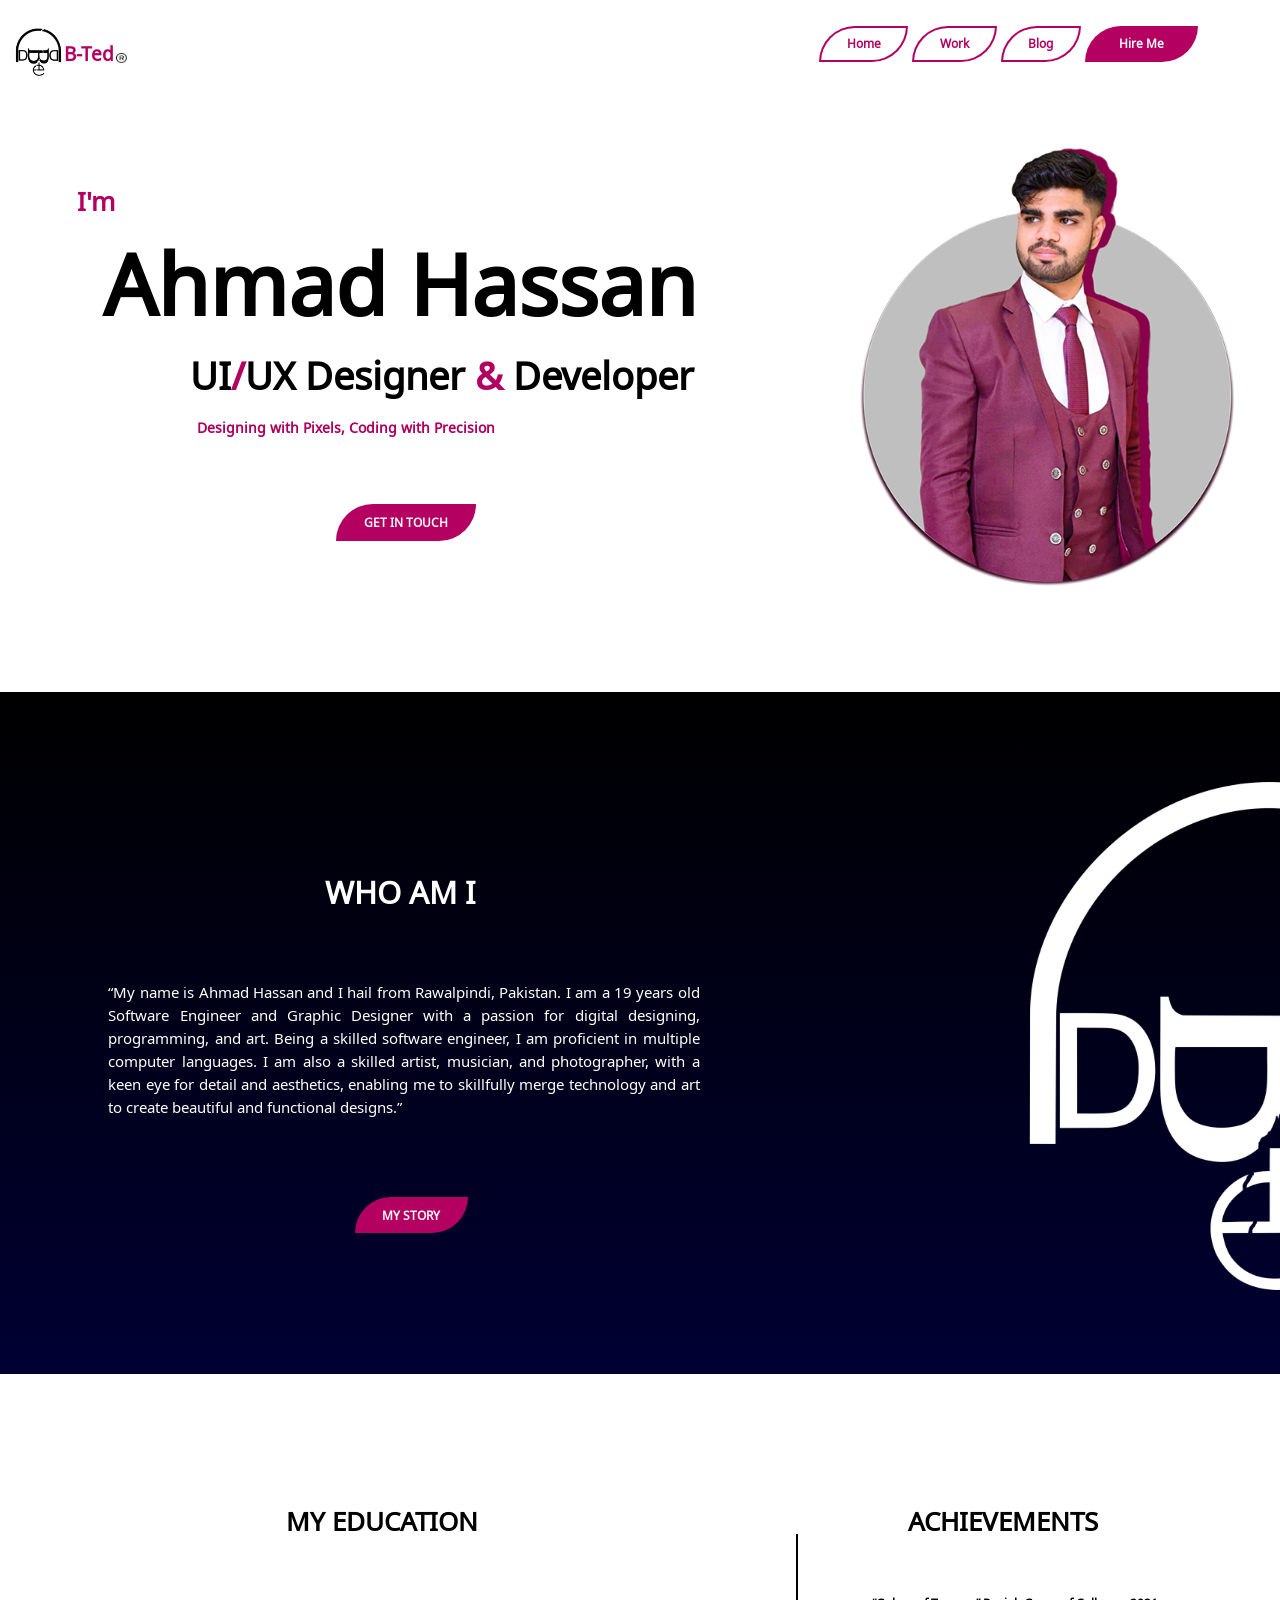
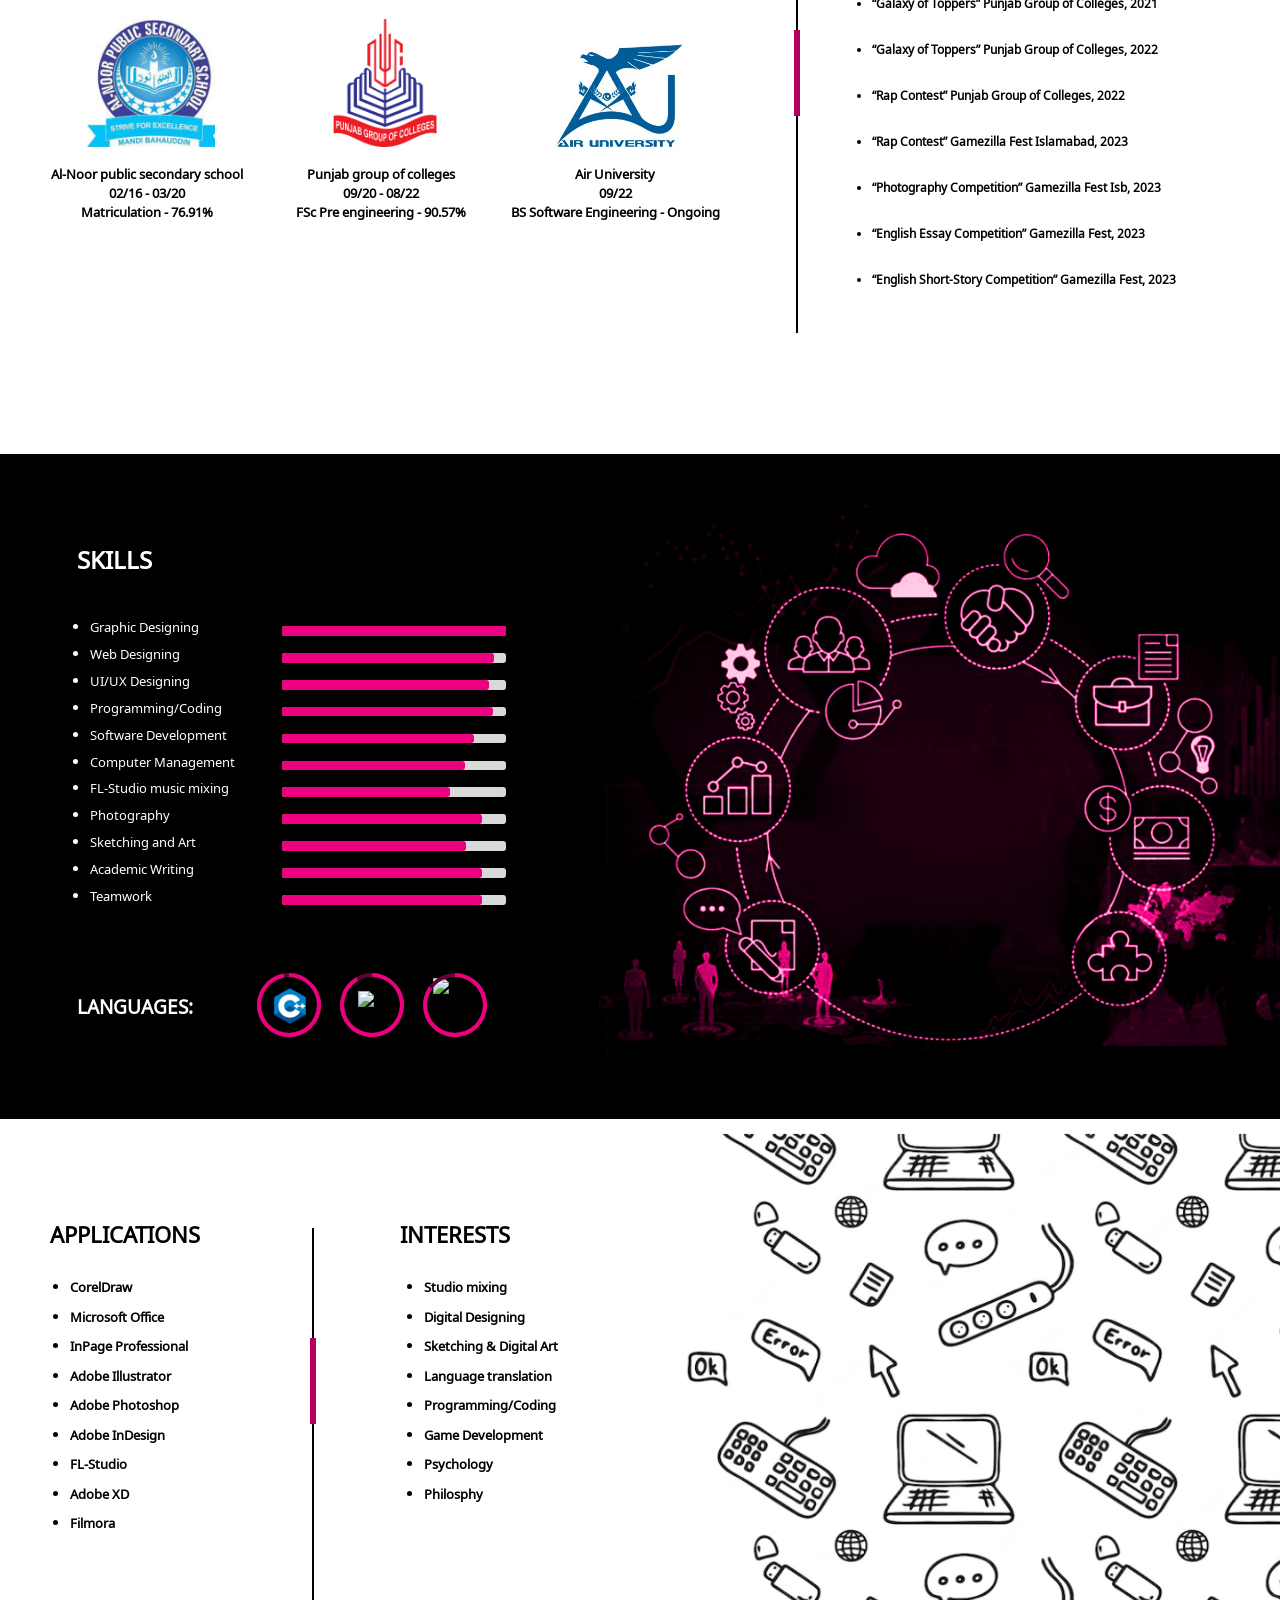
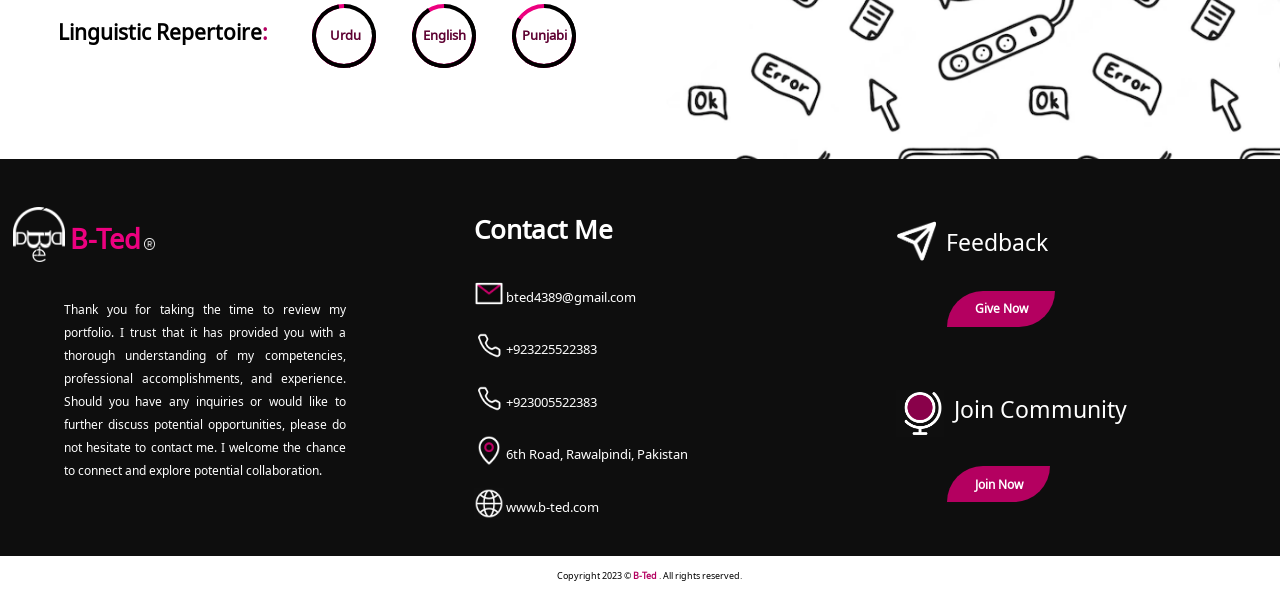
==== index.html @ f44d0de4 "init" ====
<!DOCTYPE html>
<html lang = "en">

<head>
    
<meta name="viewport" content="width=device-width, initial-scale=1.0">
<title>B-Ted.com</title>
<link rel="icon" href="Whitelogo.png" type="image/icon type">
<link rel="preconnect" href="https://fonts.googleapis.com">
<link rel="preconnect" href="https://fonts.gstatic.com" crossorigin>
<link href="https://fonts.googleapis.com/css2?family=Sevillana&family=Yanone+Kaffeesatz:wght@200&display=swap" rel="stylesheet">
<link rel="preconnect" href="https://fonts.googleapis.com">
<link rel="preconnect" href="https://fonts.gstatic.com" crossorigin>
<link rel="preconnect" href="https://fonts.googleapis.com">
<link rel="preconnect" href="https://fonts.gstatic.com" crossorigin>
<link href="https://fonts.googleapis.com/css2?family=Noto+Serif&family=Sevillana&family=Yanone+Kaffeesatz:wght@200&display=swap" rel="stylesheet">
<link rel="preconnect" href="https://fonts.googleapis.com">
<link rel="preconnect" href="https://fonts.gstatic.com" crossorigin>
<link href="https://fonts.googleapis.com/css2?family=Noto+Sans+Miao&family=Noto+Serif&family=Sevillana&family=Yanone+Kaffeesatz:wght@200&display=swap" rel="stylesheet">
<link rel="stylesheet" type="text/css" href="page1.css">

</head>


<body>

<div class = "Page1">

    <div class= "logoBlack">
        <img class = "blackLogo1" src="BlackLogo.png">
        <h1 class = "BTed1"> B-Ted </h1>
        <img class = "R1" src = "R.png">
    </div>


<div class = "buttons1">
    <a href="destination-page.html"><button class = "whiteButton1.1"> Home </button></a>
    <a href="destination-page.html"><button class = "whiteButton1.2"> Work </button></a>
    <a href="destination-page.html"><button class = "whiteButton1.3"> Blog </button></a>
    <a href="HireMe.html"><button class = "pinkButton1"> Hire Me </button></a>
</div>

<br>
<div class = "midText1"> 
    <p class = "im1"> I'm</p>
    <p class = "AH1"> Ahmad Hassan</p>
    <p class = "uI1"> UI<font color="#b40060">/</font>UX Designer <font color="#b40060">&</font> Developer</p>
    <p class = "slogen1"> Designing with Pixels, Coding with Precision</p>

    <button class = "pinkButton12"> GET IN TOUCH </button>
</div>


<img class = "ID1" src = "ID.png">

</div>

<div class = "Page2">
<div class = "box2">
    <h3 class = "title2"> WHO AM I</h3>
  <br>
    <p class = "description2"> “My name is Ahmad Hassan and I hail from Rawalpindi, Pakistan. I am a 19 years old Software Engineer and Graphic Designer with a passion for digital designing, programming, and art. Being a skilled software engineer, I am proficient in multiple computer languages. I am also a skilled artist, musician, and photographer, with a keen eye for detail and aesthetics, enabling me to skillfully merge technology and art to create beautiful and functional designs.” </p>
    <br>
    <a href="myStory.html"><button class = "pinkButton23"> MY STORY </button> </a>
</div>
<img class = "halfLogo2" src = "WhiteLogoHalf.png">
</div>
<div class = "Page3">

<div class = "left3">

    <h3 class = "title31">MY EDUCATION</h3>
    <br>
    <div class = "logos3">
    <div class = "alnoor3">
        <img class = "alnoorLogo3" src = "AlnoorLogo.png">
        <p class = "alnoorText3"> Al-Noor public secondary school <br> 02/16 - 03/20 <br> Matriculation - 76.91%</p>
    </div>

    <div class = "PGC3"> 
        <img class = "PGCLogo3" src = "PGCLogo.png">
        <p class = "PGCText3">Punjab group of colleges <br> 09/20 - 08/22 <br>FSc Pre engineering - 90.57%</p>
    </div>

    <div class = "air3"> 
        <img class = "airLogo3" src = "AirUniLogo.jpg"> 
        <p class = "airText3">Air University<br>09/22<br>BS Software Engineering - Ongoing</p>
    </div>
    </div>
</div>

<div class = "verticleLineBlack3" > </div>
<div class = "verticleLinePink3" > </div>

<div class = "right3">

    <h3 class = "title32">ACHIEVEMENTS</h3>

    <ul class = "points3">
        
        <li>“Galaxy of Toppers” Punjab Group of Colleges, 2021</li> <br>
        
        <li>“Galaxy of Toppers” Punjab Group of Colleges, 2022</li> <br>

        <li>“Rap Contest” Punjab Group of Colleges, 2022</li> <br>
   
        <li>“Rap Contest” Gamezilla Fest Islamabad, 2023</li> <br>
        
        <li>“Photography Competition” Gamezilla Fest Isb, 2023</li> <br>
    
        <li> “English Essay Competition” Gamezilla Fest, 2023</li> <br>
    
        <li>“English Short-Story Competition” Gamezilla Fest, 2023</li> <br>

    </ul>
</div>


</div>

<div class = "Page4">

<h3 class = "title4">SKILLS</h3>

<ul class = "skills4">
<li>
    <p class = "line4"> Graphic Designing </p>
    <div class = "whiteLine"> </div>
    <div class = "Line1"> </div>
</li>

<li>

    <p class = "line4"> Web Designing </p> 
    <div class = "whiteLine"> </div>
    <div class = "Line2"> </div>
</li>

<li>
 <p class = "line4"> UI/UX Designing </p> 
    <div class = "whiteLine"> </div>
    <div class = "Line3"> </div>
</li>

<li>
    <p class = "line4"> Programming/Coding </p>
    <div class = "whiteLine"> </div>
    <div class = "Line4"> </div>
</li>

<li>
    <p class = "line4"> Software Development </p>
    <div class = "whiteLine"> </div>
    <div class = "Line5"> </div>
</li>

<li>
    <p class = "line4">Computer Management </p> 
    <div class = "whiteLine"> </div>
    <div class = "Line6"> </div>
</li>

<li>
    <p class = "line4"> FL-Studio music mixing </p>
    <div class = "whiteLine"> </div>
    <div class = "Line7"> </div>
</li>

<li>
    <p class = "line4">Photography </p>
    <div class = "whiteLine"> </div>
    <div class = "Line8"> </div>
</li>

<li>
    <p class = "line4">Sketching and Art </p>
    <div class = "whiteLine"> </div>
    <div class = "Line9"> </div>
</li>

<li>
    <p class = "line4"> Academic Writing </p>
    <div class = "whiteLine"> </div>
    <div class = "Line10"> </div>
</li>

<li>
    <p class = "line4"> Teamwork </p>
    <div class = "whiteLine"> </div>
    <div class = "Line11"> </div>
</li>

</ul>
 
<div class = "languages4">
<h3 class = "title42">LANGUAGES:</h3>

<div class = "cpp">
    <div class = "circleCpp">  </div>
    <div class = "circleMid">  </div>
    <div class = "circleCppOver">  </div>
    <img  class = "cppLogo" src = "C++.png">
</div>

<div class = "python">
    <div class = "circlePython">  </div>
    <div class = "circleMid">  </div>
    <div class = "circlePythonOver">  </div>
    <img  class = "pythonLogo" src = "python.png">
</div>

<div class = "java">
    <div class = "circleJava">  </div>
    <div class = "circleMid">  </div>
    <div class = "circleJavaOver">  </div>
    <img  class = "javaLogo" src = "java.png"> </div>
</div>
</div>


<div class = "Page5"> 

<div class = "topBox5" >

    <div class = "left5">
        <h3 class = "heading5">APPLICATIONS</h3>
        <ul class = "applications5">
        <li>CorelDraw</li>
        <li>Microsoft Office</li>
        <li>InPage Professional</li>
        <li>Adobe Illustrator</li>
        <li>Adobe Photoshop</li>
        <li>Adobe InDesign </li>  
        <li>FL-Studio</li>
        <li>Adobe XD</li>
        <li>Filmora</li>
       <!-- <li>Dev-C++</li>-->
        </ul>
    </div>
    <div class = "verticleLineBlack5"> </div>
    <div class = "verticleLinePink5"> </div>
    <div class = "right5">
        
        <h3 class = "heading52">INTERESTS</h3>
        <ul class = "interests5">
        <li>Studio mixing</li>
        <li>Digital Designing</li>
        <li>Sketching & Digital Art</li>
        <li>Language translation</li>
        <li>Programming/Coding</li>
        <li>Game Development</li>
        <li>Psychology</li>
        <li>Philosphy</li>
        </ul>
        
    </div>
    
</div>


<div class = "linguistic5">
    <h3 class = "heading53">Linguistic Repertoire<font color="#b40060">:</font> </h3>
    
    <div class = "Urdu">
        <div class = "circleUrdu">  </div>
    <div class = "circleMid5">  </div>
    <div class = "circleUrduOver">  </div>
        <p class = "urduText"> Urdu </p>
    </div>
    
    <div class = "English">
        <div class = "circleEnglish">  </div>
    <div class = "circleMid5">  </div>
    <div class = "circleEnglishOver">  </div>
        <p class = "englishText"> English </p>
    </div>
    
    <div class = "Punjabi">
        <div class = "circlePunjabi">  </div>
        <div class = "circleMid5">  </div>
        <div class = "circlePunjabiOver">  </div>
        <p class = "punjabiText"> Punjabi </p>
    </div>

    </div>
    </div>

    <div class = "FooterBox">

        <div class = "leftBox6">
                <div class = "logoPart6">
                    <img class = "whiteLogo6" src = "Whitelogo.png">
                    <p class = "BTed6"> B-Ted </p>
                    <img class = "whiteR6" src = "WhiteR.png">
                </div>
            <p class = "text6">Thank you for taking the time to review my portfolio. I trust that it has provided you with a thorough understanding of my competencies, professional accomplishments, and experience. Should you have any inquiries or would like to further discuss potential opportunities, please do not hesitate to contact me. I welcome the chance to connect and explore potential collaboration.</p>
        </div>

        <div class = "middleBox6">
        <p class = "contactMe6"> Contact Me</p>
            <div class = "Mail">
                <img class = "MailLogo" src = "mail.png">
                <p class = "email6">bted4389@gmail.com</p>
            </div>
            <br>
            <div class = "phone1">
                <img class = "phone1Logo" src = "phone.png">
                <p class = "no6">+923225522383</p>
            </div>
            <br>
            <div class = "phone2">
                <img class = "phone2Logo" src = "phone.png">
                <p class = "no62">+923005522383</p>
            </div>
            <br>
            <div class = "location">
                <img class = "locationLogo" src = "location.png">
                <p class = "loc6">6th Road, Rawalpindi, Pakistan</p>
            </div>
            <br>
            <div class = "earth">
                <img class = "earthLogo" src = "earth.png">
                <p class = "site6"> www.b-ted.com </p>
            </div>

        </div>

        <div class = "rightBox6">

            <div class = "feedbackBox6">
                    <div class = "feedbackSection6">
                        <img class = "sendLogo6" src = "sends.png"> 
                        <p class = "feedbackText6">Feedback</p>
                    </div>
                <button class = "pinkButton6">Give Now</button>
            </div>

            <div class = "joinCommunitykBox6">
                    <div class = "communitySection6">
                        <img class = "globeLogo6" src = "globe.png"> 
                        <p class = "globeText6">Join Community</p>
                    </div>
                <button class = "pinkButton62">Join Now</button>
            </div>
        </div>

    </div>

    <p class = "rights6"> Copyright 2023 © <font color="#b40060"><strong>B-Ted </strong></font> . All rights reserved.</p>

</body>

</html>
---- page1.css ----
body{
    background-color: white;
    margin: 0px;
    width: 100%;
}
h1,p,button,li,h3{
    font-family: 'Noto Sans Miao';
}
img{
    width:80px;
}
.logoBlack{
    padding-top: 0%;
    display: block;
    margin-right: 10vw;
    border-right: 10vw;
    margin-top: 2%;
    margin-left: 1%;
}
.blackLogo1{
    float: left;
    width: 4.5%;
    
}
.BTed1{
    font-size: 1.5vw;
    float:left;
    color: #b40060;
    margin-top: 1.2%;
}
.R1{
    padding-top:2.4%;
    padding-left:0.21%;
    float: left;
    width: 0.9%;
}
button{
    
background-color:white;
    color: #b40060;
    margin: 0px;
    padding-left: 2vw;
    padding-top: 0.6vw;
    padding-bottom: 0.6vw;
    padding-right: 2vw;
    text-align: center;
    border-width: 0.2vw;
    font-size: 0.9vw;
    border-radius: 1000px 0px;
    border-color: #b40060;
    border-style:solid;
    font-weight: 700;
    cursor: pointer;
    overflow: hidden;
    z-index: 1;
    transition: transform 0.3s ease-in-out;
}



button:hover{
    
    background-color:#b40060;
    color: #ffffff;
    border-color: #b40060;
    border-style:solid;
    transition: 600ms;
    transform: scale(1.1);
}

  

.pinkButton1,.pinkButton12,.pinkButton23,.pinkButton6,.pinkButton62{
    background-color:#b40060;
    color: #ffffff;
}

.pinkButton1:hover,.pinkButton12:hover{
    background-color:white;
    color: #b40060;
}

.pinkButton23:hover{
    background-color:transparent;
    color: white;
}

.pinkButton6:hover,.pinkButton62:hover{
    background-color:transparent;
    color: #ffffff;
}


.pinkButton1{
    padding-left:2.5vw ;
    padding-right: 2.5vw;
}
.buttons1{
    display: block;
    padding-left: 64vw;
}

.midText1{
    padding-top: 6vw;
    /*display:inline-block;*/
    padding-left: 6vw;
    align-self: left;
    width: 52%;
    position: absolute;
    margin-left : 0%;
    border-right: 0%;
}
.im1{
    font-weight: 1000;
    font-size: 2vw;
    color:#b40060;
    margin-bottom: 0%;
}
.AH1{
    width: 100%;
    margin-top: 0%;
    font-size: 6.6vw;
    font-weight: 900;
    padding-left: 4%;
    margin-bottom: 0%;

}
.uI1{
    font-weight: 900;
    margin-top:0%;
    margin-bottom: 2%;
    width: 100%;
    margin-top: 0%;
    font-size: 3vw;
    font-weight: 900;
    padding-left: 17%;
}
.slogen1{
    margin-top:10%;
    margin-bottom: 10%;
    width: 100%;
    margin-top: 0%;
    font-size: 1.1vw;
    font-weight: 900;
    padding-left: 18%;
    color:#ad005c;
}
.pinkButton12{
    margin-left: 39%;
}
.ID1{
    width:35%;
    float:right;
}
.Page1{
    display:inline-block;
}
/*Page 1 completed*/
/*Starting Page No 2*/

.title2{
    display: inline-block;
    color: white;
    font-size: 2.4vw;
    padding-left:33%;
    margin-bottom: 5%;
    margin-top: 0%;
    padding-top: 18%;
}
.description2{
    display: inline-block;
    color: white;
    font-size: 1.2vw;
    width:60%;
    padding-left:11%;
    margin-bottom: 8%;
    text-align: justify ;
}
.pinkButton23{
    display: inline-block;
    margin-left:36%;
}
.Page2{
    border-color: black;
    padding-bottom: 11%;
    background-color: black;
    background: linear-gradient(black,rgb(0, 0, 51));
    background-position: 0%;
    background-origin:border-box ;
    background-position-x: center ;
}
.halfLogo2{
    margin-top: 7%;
    width: 20%;
    float:right;

}
.box2{
    display:inline-block;
    width: 77%;
}

/*Page 3 Starting*/

.title31{
    display: inline-block;
    font-size: 2vw;
    padding-left: 36%;
    margin-bottom: 5%;
    margin-top: 0%;
}

.alnoor3,.PGC3,.air3{
    display:inline-block;
    width:27%;
    align-items: center;
    align-content: center;
    margin-left: 2%;
}

.alnoorLogo3,.PGCLogo3,.airLogo3{
    width:10vw;
    margin-left: 22%;
}

.Page3{
    padding-bottom: 10%;

    background-position: 0%;
    background-origin:border-box ;
    background-position-x: center ;
    bottom: 500%;
}

.alnoorText3,.PGCText3,.airText3{
    font-weight: 900;
    text-align: center;
    font-size:1vw;
}
.logos3{
    margin-left: 3%;
    margin-top: 5%;
    width: 100%;
    display: inline-block;
}
.left3{
    padding-top: 10%;
    float:left;
    width: 62%;
}
.verticleLineBlack3{

    margin-left: 2px;   
    padding-top: 6vw;
    margin-top: 12.5vw;
    border-width: 1px;
    height: 25vw;
    width:0px;
    color: black;
    position: absolute;
    border-style: solid;
    display: inline-block;
}
.verticleLinePink3{
        padding-top: 3.125vw;
        margin-top: 20vw;
        border-width: 3px;
        height: 3.125vw;
        width:0px;
        color:#b40060;
        border-style: solid;
        display:inline-block;
        position: absolute;
}

.right3{
    display: inline-block;
    margin-top: 8%;
    margin-left: 3%;

}
.points3{
    margin-top: 15%;
    font-size: 0.9vw;
    font-weight: 600;
    line-height: 200%;
}
.title32{   
    font-size: 2vw;
    padding-left: 22%;
}


/*Page 4 Start*/

.Page4{
    border-color: black;
    background-color: black;
    background-image: url("PinkWallpaper.png");
    background-position: 0%;
    background-origin:border-box ;
    background-position-x: center ;
    bottom: 500%;
    background-repeat: no-repeat;
    background-size: 100vw;
    height:52vw;
    background-position: top;

}

.skills4,.title4,.title42{
    color:white;
}

.title4{
    display:inline-block;
    padding-left:6%;
    font-size:1.88vw;
    padding-top: 5%;
}

.skills4{
    padding-left: 7%;
    font-size: 1vw;
    line-height: 10%;
    font-weight: 500;
}

.line4{
    display:inline-block;
    min-width: 15vw;
}

.whiteLine{
    margin-top: 1%;
    display: inline-block;
    width: 17.5vw;
    height: 0.75vw;
    background: #D9D9D9;
    border:3.125vw;
    border-color: #D9D9D9;
    border-radius: 3px;
    position: absolute;
}

.Line1,.Line2,.Line3,.Line4,.Line5,.Line6,.Line7,.Line8,.Line9,.Line10,.Line11{
    display: inline-block;
    margin-top: 1%;
    width: 12vw;
    height: 0.75vw;
    background:#ED007F;
    border:50px;
    border-radius: 3px;
    position: absolute;
}

.Line1{
    width: 17.5vw;
}

.Line2{
    width: 16.6vw;
}
.Line3{
    width: 16.2vw;
}
.Line4{
    width: 16.52vw;
}
.Line5{
    width: 15vw;
}
.Line6{
    width: 14.3vw;
}
.Line7{
    width: 13.12vw;
}
.Line8{
    width: 15.65vw;
}
.Line9{
    width: 14.37vw;
}
.Line10{
    width: 15.62vw;
}
.Line11{
    width: 15.62vw;
}

.title42{
    display:inline-block;
    padding-left:6%;
    font-size:1.5vw;
    padding-top: 4vw;
}

.circleCpp,.circlePython,.circleJava,.circleCppOver,.circlePythonOver,.circleJavaOver{
    width: 4.375vw;
    height: 4.375vw;
    border-radius: 50%;
    border-style: solid;
    border-width: 0.38vw;
    border-color: #ED007F;
    border-top-color: transparent;
    transform:rotate(-45deg);
    position: absolute;
}

.circleMid{
    width: 4.375vw;
    height: 4.375vw;
    border-radius: 50%;
    border-style: solid;
    border-width: 0.38vw;
    border-color:#610034;
    border-top-color: transparent;
    transform:rotate(45deg);
    position: absolute;
}


.circleCppOver{
    transform:rotate(35deg);
}

.circlePythonOver{
    transform:rotate(15deg);
}

.circleJavaOver{
    transform:rotate(-10deg);
}

.cppLogo,.pythonLogo,.javaLogo{
    display: inline-block;
    margin-top: 1vw;
    margin-left: 1vw;
    width: 3.125vw;
}

.pythonLogo{
    width: 2.188vw;
    margin-top: 1.44vw;
    margin-left:1.44vw;
}

.javaLogo{
    width: 3.75vw;
    margin-top: 0.375vw;
    margin-left:0.75vw;
}


.cpp,.python,.java{
    display: inline-block;
    width: 9.375vw;
    margin-top: 4vw;
    position: absolute;
    margin-left: 10%;
}


.cpp{
    margin-left: 5vw;
}

.python{
    margin-left: 11.5vw;
}

.java{
    margin-left: 18vw;
}

/*Starting page 5*/

.heading5,.heading52{
    font-size: 1.7vw;
    margin-left: 20%;
    font-weight: 900;
}
.left5,.right5{
    display:inline-block;
}

.heading52{
  
    margin-left: 6.5%;
    font-weight: 900;
}

.right5{

    margin-left: 10.625vw;
    display: inline-block;
    position: absolute;
}
.topBox5{
    display:inline-block;
    margin-top: 6%;
}


.applications5,.interests5{

    font-size: 1vw;
    line-height: 230%;
    font-weight: 700;
    margin-left: 12%;
    width: 16.25vw;
}

.interests5{
    margin-left: 0px;
}

.verticleLineBlack5{

    margin-left: 5vw;   
    padding-top: 50px;
    margin-top: 2.5vw;
    border-width: 1px;
    height: 25vw;
    width:0px;
    color: black;
    position: absolute;
    border-style: solid;
    display: inline-block;
}

.verticleLinePink5{

        margin-left:4.8125vw;
        padding-top: 3.125vw;
        margin-top: 11.12vw;
        border-width: 3px;
        height: 3.13vw;
        width:0px;
        color:#b40060;
        border-style: solid;
        display:inline-block;
        position: absolute;
}


.heading53{
    display:inline-block;
    padding-left: 58px;
    font-size:1.62vw;
    padding-top: 45px;
}

  .circleEnglish,.circleUrdu,.circlePunjabi,.circleEnglishOver,.circleUrduOver,.circlePunjabiOver{
    width: 4.375vw;
    height: 4.375vw;
    border-radius: 50%;
    border-style: solid;
    border-width: 0.36vw;
    border-color: #000000;
    border-top-color: transparent;
    transform:rotate(-45deg);
    position: absolute;
}

.circleMid5{
    width: 4.375vw;
    height: 4.375vw;
    border-radius: 50%;
    border-style: solid;
    border-width: 0.36vw;
    border-color:#ED007F;
    border-top-color: transparent;
    transform:rotate(45deg);
    position: absolute;
}


.circleUrduOver{
    transform:rotate(35deg);
}

.circleEnglishOver{
    transform:rotate(15deg);
}

.circlePunjabiOver{
    transform:rotate(-10deg);
}

.englishText,.urduText,.punjabiText{
    display: inline-block;
    font-weight: 900;
    margin-top: 1.375vw;
    font-size: 1vw;
    margin-left: 1.375vw;
    width: 3.125vw;
    color: #5e0032;
}

.urduText{
    margin-bottom:0px;
    margin-top: 1.65vw;
}

.englishText{
    margin-top: 1.65vw;
    margin-left: 0.89vw;
}

.punjabiText{
    margin-top: 1.65vw;
    margin-left:0.79vw;
}


.Urdu,.English,.Punjabi{
    display: inline-block;
    width: 7.5vw;
    margin-left: 1.25vw;
}

.Urdu{
    margin-left: 3.125vw;
    margin-top:3%;
}

.English{
    margin-left: 0px;
}

.Punjabi{
    margin-left: 0px;
}


.Page5{
    border-color: rgb(255, 255, 255);
    background-color: white;
    height: 50vw;
    background-image: url("WhiteArt1.png");
    background-position: 0%;
    background-origin:border-box ;
    background-position-x: center ;
    background-repeat: no-repeat;
    background-position: top;
    background-size: 100%;
}

/*footerbox*/
.FooterBox{
    border-color: #0E0E0E;
    background-color: rgb(14, 14, 14);
    height: 31vw;
}

.logoPart6{
    display:flex;
    margin-left: 0px;
    align-items: center;
}

.whiteLogo6{
    margin-top: 1.875vw;
    width:4.06vw;
    display: inline-block;

}

.BTed6{
    margin-top: 4.6vw;
    margin-right: 0.25vw;
    margin-left: 0.375vw;
    color: #ED007F;
    display:inline-block;
    font-size: 2.125vw;
    font-weight: 900;
}

.whiteR6{
    margin-top: 3.35vw;
    width: 0.9vw;
}

.text6{
    font-size: 0.9vw;
    width:22vw;
    margin-left: 4vw;
    text-align: justify;
    color: white;
    line-height: 2;
}

.leftBox6{
    margin-left:1vw;
    float: left;
}

.MailLogo,.phone1Logo,.phone2Logo,.locationLogo,.earthLogo{
    width: 2.4vw;
}

.email6,.no6,.no62,.loc6,.site6{
    color:white;
    height: 0.7vw;
    font-size:1vw;
}

.Mail,.phone1,.phone2,.location,.earth{
    display: flex;
    align-items: flex-end;
    justify-content:flex-start;
    gap:2px;
}

.contactMe6{
    margin-top: 4vw;
    color: white;
    font-size: 2vw;
    font-weight:900;
}

.middleBox6{
    margin-left: 10vw;
    display:inline-block;
    width: 25vw;
    align-items: center;
    display: inline-block;
}

.rightBox6{
    display:inline-block;
    position: absolute;
    margin-top: 2vw;
    width: 22%;
    margin-left: 8vw;
}


.sendLogo6,.globeLogo6{
    display:inline-block;
    position: relative;
    margin-top: 2.8125vw;
    width: 3.75vw;
}

.sendLogo6{
    width:3.125vw;
}

.feedbackText6,.globeText6{
    display: inline-block;
    color: white;
    font-size: 1.8vw;
    position: absolute;
    padding-left: 10px;
    margin-top: 3.12vw;
}

.pinkButton6,.pinkButton62{
    margin-top: 2vw;
   margin-left: 4vw;
}

.pinkButton6{
    margin-bottom:2vw;
    margin-top: 2vw;
}

.pinkButton62{
    margin-top: 2vw;
    margin-left: 4vw;
    margin-bottom:5vw;
}


.rights6{
    font-size: 0.7vw;
    margin-top: 1vw;
    margin-bottom: 1vw;
    margin-left: 43.5%;
    font-weight: 500;
}


@media screen and (max-width: 600px) {

    body{
        background-color: white;
    }
    
    h1,p,button,li,h3{
        font-family: 'Noto Sans Miao', sans-serif;
    }
  
    .logoBlack{
        padding-top: 1vw;
        margin-top: 1vw;
        display: inline-block;
        position: absolute;
    }

    .blackLogo1{
        width: 9.2vw;
        display: inline-block;
    }
    
    .BTed1{
        font-size: 4.4vw;
        float:left;
        font-weight: 900;
        color: #b40060;
        margin-top: 1.3vw;
    }

    button:hover{
    
        background-color:#b40060;
        color: #ffffff;
        border-color: #b40060;
        border-style:solid;
        transition: 600ms;
        transform: scale(1.1);
    }
    
    .pinkButton1:hover,.pinkButton12:hover{
        background-color:white;
        color: #b40060;
    }
    
    .pinkButton23:hover{
        background-color:transparent;
        color: white;
    }
    
    .pinkButton6:hover,.pinkButton62:hover{
        background-color:transparent;
        color: #ffffff;
    }
    

    .R1{
        padding-top:5vw;
        padding-left:0.21vw;
        float: left;
        width: 2vw;
    }  

    button{
        background-color:white;
        color: #b40060;
        margin: 0px;
        padding-right: 3.15vw;
        padding-left: 3.15vw;
        padding-top: 1.25vw;
        padding-bottom: 1.25vw;
        text-align: center;
        border-width: 0.38vw;
        font-size:2vw;
        border-radius: 100px 0px;
        border-color: #b40060;
        border-style:solid;
        font-weight: 900;
        cursor: pointer;
        overflow: hidden;
        z-index: 1;
        transition: transform 0.3s ease-in-out;
    }

    
    button:hover{
    background-color:#b40060;
    color: #ffffff;
    border-color: #b40060;
    border-style:solid;
    transition: 600ms;
    transform: scale(1.1);
    }

    
    .pinkButton1{
        padding-left:3.75vw ;
        padding-right: 3.75vw.;
    }

    .buttons1{
        margin-top: 3vw; 
        position: absolute;
        padding-left: 42vw;
    }
    
   
    .im1{
        font-weight: 1000;
        font-size: 5vw;
        color:#b40060;
        margin-bottom: 0%;
    }
    
    .AH1{
        width: 83vw;
        margin-top: 0%;
        font-size: 10.5vw;
        font-weight: 900;
        padding-left: 4vw;
        margin-bottom: 0%;
        display: inline-block;
    }
    
    .uI1{
        font-weight: 900;
        margin-top:0%;
        margin-bottom: 2%;
        width: 100%;
        margin-top: 0%;
        font-size: 5.1vw;
        font-weight: 900;
        padding-left: 12%;
    }
    
    .slogen1{
        margin-top:10%;
        margin-bottom: 6%;
        width: 100%;
        margin-top: 0%;
        font-size: 3vw;
        font-weight: 900;
        padding-left: 12.6%;
        color:#ad005c;
    }
    
    .pinkButton12{
        margin-top: 5%;
        margin-left: 30vw;
    }

    .top1{
        display: inline;
        width:100vw;
    }

    .midText1{
        position:absolute;
        padding-top: 91%;
        padding-left: 8.8vw;
        display: inline;
        width: 75%;
        border-right: 0%;
    }
    
    .ID1{
        position: absolute;
        margin-top: 8%;
        width:78%;
        padding-left: 12%;
    }

    .page1{
        display: inline;
    }
    /*Page 1 completed*/
    /*Starting Page No 2*/
    
    .title2{
        display: inline-block;
        color: white;
        font-size: 4vw;
        padding-left:32%;
        margin-bottom: 20%;
        margin-top: 20%;
        padding-top: 18%;
    }
    .description2{
        display: inline-block;
        color: rgb(255, 255, 255);
        font-size: 1.7vw;
        width: 40vw;
        letter-spacing: 0.5px;
        line-height: 4;
        padding-left:9vw;
        margin-bottom: 18%;
        text-align: justify ;
    }
    .pinkButton23{
        display: inline-block;
        margin-left:36%;
    }

    .Page2{
        background-image: url(WhiteLogoHalf.png);
        background-position: right top;
        background-repeat: no-repeat;
        background-size: 40%;
        background-position-y:42vw ;
        margin-top: 166vw;
        border-color: black;
        height: 160vw;
        background: linear-gradient(black,rgb(0, 0, 51));
        padding-bottom: 15%;
        background-color: black;
    }

    .halfLogo2{
        position: absolute;
        margin-left: 1%;
        margin-top: 40%;
        width: 0%;
        float: right;
    }
    .box2{
        display:inline-block;
        width: 60%;
    }
    
    /*Page 3 Starting*/
    .title31{
        display: inline-block;
        font-size: 3.67vw;
        padding-left: 17%;
        margin-bottom: 5vw;
        margin-top: 14vw;
    }

    .alnoor3,.PGC3,.air3{
        display:inline;
        width:00px;
        align-items: center;
        align-content: center;
        margin-left: 1%;
    }

    .alnoorLogo3,.PGCLogo3,.airLogo3{
        margin-top: 20%;
        width:18vw;
        margin-left: 9vw;
    }

   /* .PGCLogo3{
        margin-left: 20%;
    } */
    
    button:hover{
    
        background-color:#b40060;
        color: #ffffff;
        border-color: #b40060;
        border-style:solid;
        transition: 600ms;
        transform: scale(1.1);
    }
    
    .pinkButton1:hover,.pinkButton12:hover{
        background-color:white;
        color: #b40060;
    }
    
    .pinkButton23:hover{
        background-color:transparent;
        color: white;
    }
    
    .pinkButton6:hover,.pinkButton62:hover{
        background-color:transparent;
        color: #ffffff;
    }
     
    .Page3{
        padding-bottom: 20%;
        background-position: 0%;
        background-origin:border-box;
        background-position-x: center;
        height: 160vw;
    }
    
    .alnoorText3,.PGCText3,.airText3{

        font-weight: 900;
        text-align: center;
        font-size: 2vw;

    }
    .alnoorText3{
        padding-left: 0%;
    }
    .PGCText3{
        padding-left: 0%;
    }
    .airText3{
        margin-left: 0%;
    }
    .logos3{
        margin-left: 0%;
        margin-top: 5%;
        width: 100%;
        display: inline-block;
    }
    .left3{
        padding-top: 8%;
        float:left;
        padding-right: 0%;
       width: 38vw;

    }
    .verticleLineBlack3{
        margin-left: 2px;   
        padding-top: 4vw;
        margin-top: 47vw;
        border-width: 1px;
      /*border-right: 0px;*/
        height: 91vw;
        width:0px;
        color: black;
        position: absolute;
        border-style: solid;
        display: inline-block;
    }

    .verticleLinePink3{
    
            margin-left: 0.25vw;
            padding-top: 50px;
            margin-top: 60vw;
            border-width: 2px;
            height: 14vw;
            width:0px;
            color:#b40060;
            border-style: solid;
            display:inline-block;
            position: absolute;
    }

    .right3{
        display: inline-block;
        margin-top: 4.6%;
        margin-left: 3%;
        width :55.5vw ;
        letter-spacing:0px;
    }

    .points3{
        margin-top: 40%;
        font-size: 1.7vw;
        font-weight: 900;
        line-height: 400%;
        padding-left: 25px;
    }
    .title32{   
        font-size: 3.67vw;
        padding-left: 30%;
        padding-top:14vw;
    }
    
    
    /*Page 4 Start*/
    
    .Page4{
        border-color: black;
        background-color: black;
        background-image: url("PinkWallpaper.png");
        background-position: 0%;
        background-origin:border-box ;
        background-position-x: center ;
        background-repeat: no-repeat;
        background-size: 0px;
        height:160vw;
        background-position: top;
    
    }
    
    .skills4,.title4,.title42{
        color:white;
    }
    
    .title4{
        display:inline-block;
        padding-left:40%;
        font-size:4.2vw;
        padding-top: 13%;
        padding-bottom:4vw;
    }
    
    .skills4{
        padding-left: 7%;
        font-size: 2vw;
        line-height: 190%;
        font-weight: 500;
        padding-bottom:4vw;
    }
    
    .line4{
        display:inline-block;
        min-width: 40%;
    }
    
    .whiteLine{
        margin-top: 3%;
        display: inline-block;
        width: 43.478vw;
        height: 8px;
        background: #D9D9D9;
        border:50px;
        border-color: #D9D9D9;
        border-radius: 3px;
        position: absolute;
    }
    
    .Line1,.Line2,.Line3,.Line4,.Line5,.Line6,.Line7,.Line8,.Line9,.Line10,.Line11{
        display: inline-block;
        margin-top: 1%;
        margin-top: 3%;
        width: 30px;
        height: 8px;
        background:#ED007F;
        border:50px;
        border-radius: 3px;
        position: absolute;
    }
    
    .Line1 {
        width: 43.478vw;
    }
    
    .Line2 {
        width: 42.391vw;
    }
    
    .Line3 {
        width: 39.130vw;
    }
    
    .Line4 {
        width: 40.217vw;
    }
    
    .Line5 {
        width: 34.783vw;
    }
    
    .Line6 {
        width: 32.609vw;
    }
    
    .Line7 {
        width: 28.261vw;
    }
    
    .Line8 {
        width: 36.957vw;
    }
    
    .Line9 {
        width: 32.609vw;
    }
    
    .Line10 {
        width: 36.957vw;
    }
    
    .Line11 {
        width: 36.957vw;
    }

    
    .title42{
        display:inline-block;
        padding-left:6%;
        font-size:3.5vw;
        padding-top: 5%;
    }
    
     .circleCpp, .circlePython, .circleJava, .circleCppOver, .circlePythonOver, .circleJavaOver {
    width: 10.87vw;
    height: 10.87vw;
    border-radius: 50%;
    border-style: solid;
    border-width: 1.086vw;
    border-color: #ED007F;
    border-top-color: transparent;
    transform: rotate(-45deg);
    position: absolute;
}

.circleMid {
    width: 10.87vw;
    height: 10.87vw;
    border-radius: 50%;
    border-style: solid;
    border-width: 1.086vw;
    border-color: #610034;
    border-top-color: transparent;
    transform: rotate(45deg);
    position: absolute;
}

    
    
    .circleCppOver{
        transform:rotate(35deg);
    }
    
    .circlePythonOver{
        transform:rotate(15deg);
    }
    
    .circleJavaOver{
        transform:rotate(-10deg);
    }
    
   .cppLogo, .pythonLogo, .javaLogo {
        display: inline-block;
        margin-top: 3.043vw;
        margin-left: 2.5vw;
        width: 7.2vw;
    }
    
    .pythonLogo {
        width: 6vw;
        margin-top: 3.5vw;
        margin-left: 3.3vw;
    }
    
    .javaLogo {
        width: 9vw;
        margin-top: 2.2vw;
        margin-left: 2.174vw;
    }
    
    .cpp, .python, .java {
        display: inline-block;
        width: 0;
        margin-top: 5vw;
        margin-left: 6.522vw;
    }

   
    
    .cpp{
        margin-left: 14%;
    }
    
    .python{
        margin-left: 32%;
    }
    
    .java{
        margin-left: 50%;
    }
    
    /*Starting page 5*/
    
    .heading5,.heading52{
        margin-bottom:11vw;
        font-size: 3.67vw;
        margin-left: 15%;
        font-weight: 900;
    }

    .left5,.right5{
        margin-top: 10vw;
        display:inline-block;
    }
    
    .left5{
        margin-right:0vw;
        margin-left:0%;
    }
    
    .heading52{
        font-size: 4vw;
        margin-left: 12vw;
        font-weight: 900;
    }
    
    .right5{
        margin-left: 4vw;
        float: right;
    }

    .topBox5{
        display:inline-block;
        margin-top: 6%;
    }
    
    .applications5,.interests5{
        font-size: 2.2vw;
        line-height: 350%;
        font-weight: 700;
        margin-left: 8vw;
        width: 28vw;
        padding-left:4vw;
    }

    .interests5{
        margin-left: 11vw;
        width:35vw;
    }
    
   .verticleLineBlack5 {
    margin-left: 6.2vw; 
    padding-top: 18vw;
    margin-top: 25.217vw;
    border-width: 1px; 
    height: 58.26vw;
    width: 0;
    color: black;
    position: absolute;
    border-style: solid;
    display: inline-block;
    }

    .verticleLinePink5 {
        margin-left: 5.7vw; 
        padding-top: 10.87vw;
        margin-top: 39.13vw; 
        border-width: 2; 
        height: 4.348vw; 
        width: 0;
        color: #b40060;
        border-style: solid;
        display: inline-block;
        position: absolute;
    }

    .heading53{
        display:inline-block;
        padding-left: 6vw;
        font-size: 3.5vw;
        padding-top: 90px;

    }
    
      .circleEnglish, .circleUrdu, .circlePunjabi, .circleEnglishOver, .circleUrduOver, .circlePunjabiOver {
        width: 10.87vw;
        height: 10.87vw;
        border-radius: 50%;
        border-style: solid;
        border-width: 1.086vw;
        border-color: #000000;
        border-top-color: transparent;
        transform: rotate(-45deg);
        position: absolute;
    }
    
    .circleMid5 {
        width: 10.87vw;
        height: 10.87vw;
        border-radius: 50%;
        border-style: solid;
        border-width: 1.086vw;
        border-color: #ED007F;
        border-top-color: transparent;
        transform: rotate(45deg);
        position: absolute;
    }
    
        
    .circleUrduOver{
        transform:rotate(35deg);
    }
    
    .circleEnglishOver{
        transform:rotate(15deg);
    }
    
    .circlePunjabiOver{
        transform:rotate(-10deg);
    }
    
    .englishText, .urduText, .punjabiText {
    display: inline-block;
    font-weight: 900;
    margin-top: 4.783vw;
    margin-left: 4vw;
    width: 10.87vw;
    color: #5e0032;
    font-size: 2.174vw;
    }
    
    .englishText {
        margin-left: 3vw;
    }
    
    .punjabiText {
        margin-left: 3vw;
    }
    
    .Urdu, .English, .Punjabi {
        margin-top: 2.174vw;
        display: inline-block;
        width: 0.761vw;
        margin-left: 4.348vw;
    }

    
    .Urdu{
        margin-left: 4vw;
    }
    
    .English{
        margin-left: 14vw;
    }
    
    .Punjabi{
        margin-left: 14vw;
    }

    .Page5{
        border-color: rgb(255, 255, 255);
        background-color: white;
        height: 160vw;
        background-image: none;
        background-position: 0%;
        background-origin:border-box ;
        background-position-x: center ;
        background-repeat: no-repeat;
        background-position: top;
        background-size: 100%;
    }

    /*footerbox*/
    .FooterBox{
        padding-top: 5vw;
        border-color: #0E0E0E;
        background-color: rgb(14, 14, 14);
        height: 120vw;

    }
    
    .logoPart6{
        display:flex;
        margin-left: 0px;
        align-items: center;
    }
    
    .whiteLogo6{
        margin-top: 1%;
        width:8vw;
        display: inline-block;
    }
    
    .BTed6{
        margin-top: 6.25vw;
        margin-right: 1vw;
        margin-left: 1.5vw;
        color: #ED007F;
        display:inline-block;
        font-size: 5vw;
        font-weight: 900;
    }
    
    .whiteR6{
        margin-top: 4.25vw;
        width: 2vw;
    }
    
    .text6{
        font-size: 2.3vw;
        width: 39.4vw;
        margin-left: 1.75vw;
        text-align: justify;
        color: white;
        line-height: 2;
    }
    
    .leftBox6{
        margin-left: 3.75vw;
        float: left;
    }
    
    .MailLogo,.phone1Logo,.phone2Logo,.locationLogo,.earthLogo{
        width: 5vw;
    }
    
    .email6,.no6,.no62,.loc6,.site6{
        color:white;
        height: 0.25vw;
        font-size: 2vw;
    }
    
    .Mail,.phone1,.phone2,.location,.earth{
        display: flex;
        align-items: center;
        justify-content:flex-start;
        gap: 17px;
    }
    
    .contactMe6{
        margin-top: 7.5vw;
        color: white;
        font-size: 4.25vw;
    }

    .middleBox6{
        margin-left: 8%;
        display:inline-block;
        width: 38.75vw;
        align-items: center;
    }
    
    .rightBox6{
        display:inline-block;
       /* position: relative;*/
        margin-top: 0.5vw;
        max-width: 100vw;
        margin-left: -93vw;
    }
    
    
    .sendLogo6,.globeLogo6{
        display:inline-block;
        position: relative;
        margin-top: 11.3vw;
        width: 9vw;
    }
    
    .sendLogo6{
        width:8vw;
        margin-left: 8vw;
    }
    
    .feedbackText6,.globeText6{
        display: inline-block;
        color: white;
        font-size: 4vw;
        position: absolute;
        padding-left: 2vw;
        margin-top: 12vw;
    }
    
    .feedbackText6{
        padding-left: 1vw;
    }
    
    .pinkButton6,.pinkButton62{
        margin-top: 4vw;
        margin-left: 17vw;
    }

    .feedbackBox6,.joinCommunitykBox6{
        margin-top: 75vw;
       /* display: inline-block;*/
        position:absolute;
        width: 44vw;
    }
    
    .joinCommunitykBox6{
        margin-left:53vw;
    }

    .rights6{
        font-size: 2vw;
        margin-top: 2vw;
        margin-bottom: 2vw;
        margin-left: 30vw;
        font-weight: 500;
    }

}

@media screen and (min-width: 413px ) and (max-width: 415px) {
    
       .alnoorText3,.PGCText3,.airText3,.right3{
        letter-spacing:-1px;
    }
    h1,h3{
        letter-spacing:-1px;
    }
}
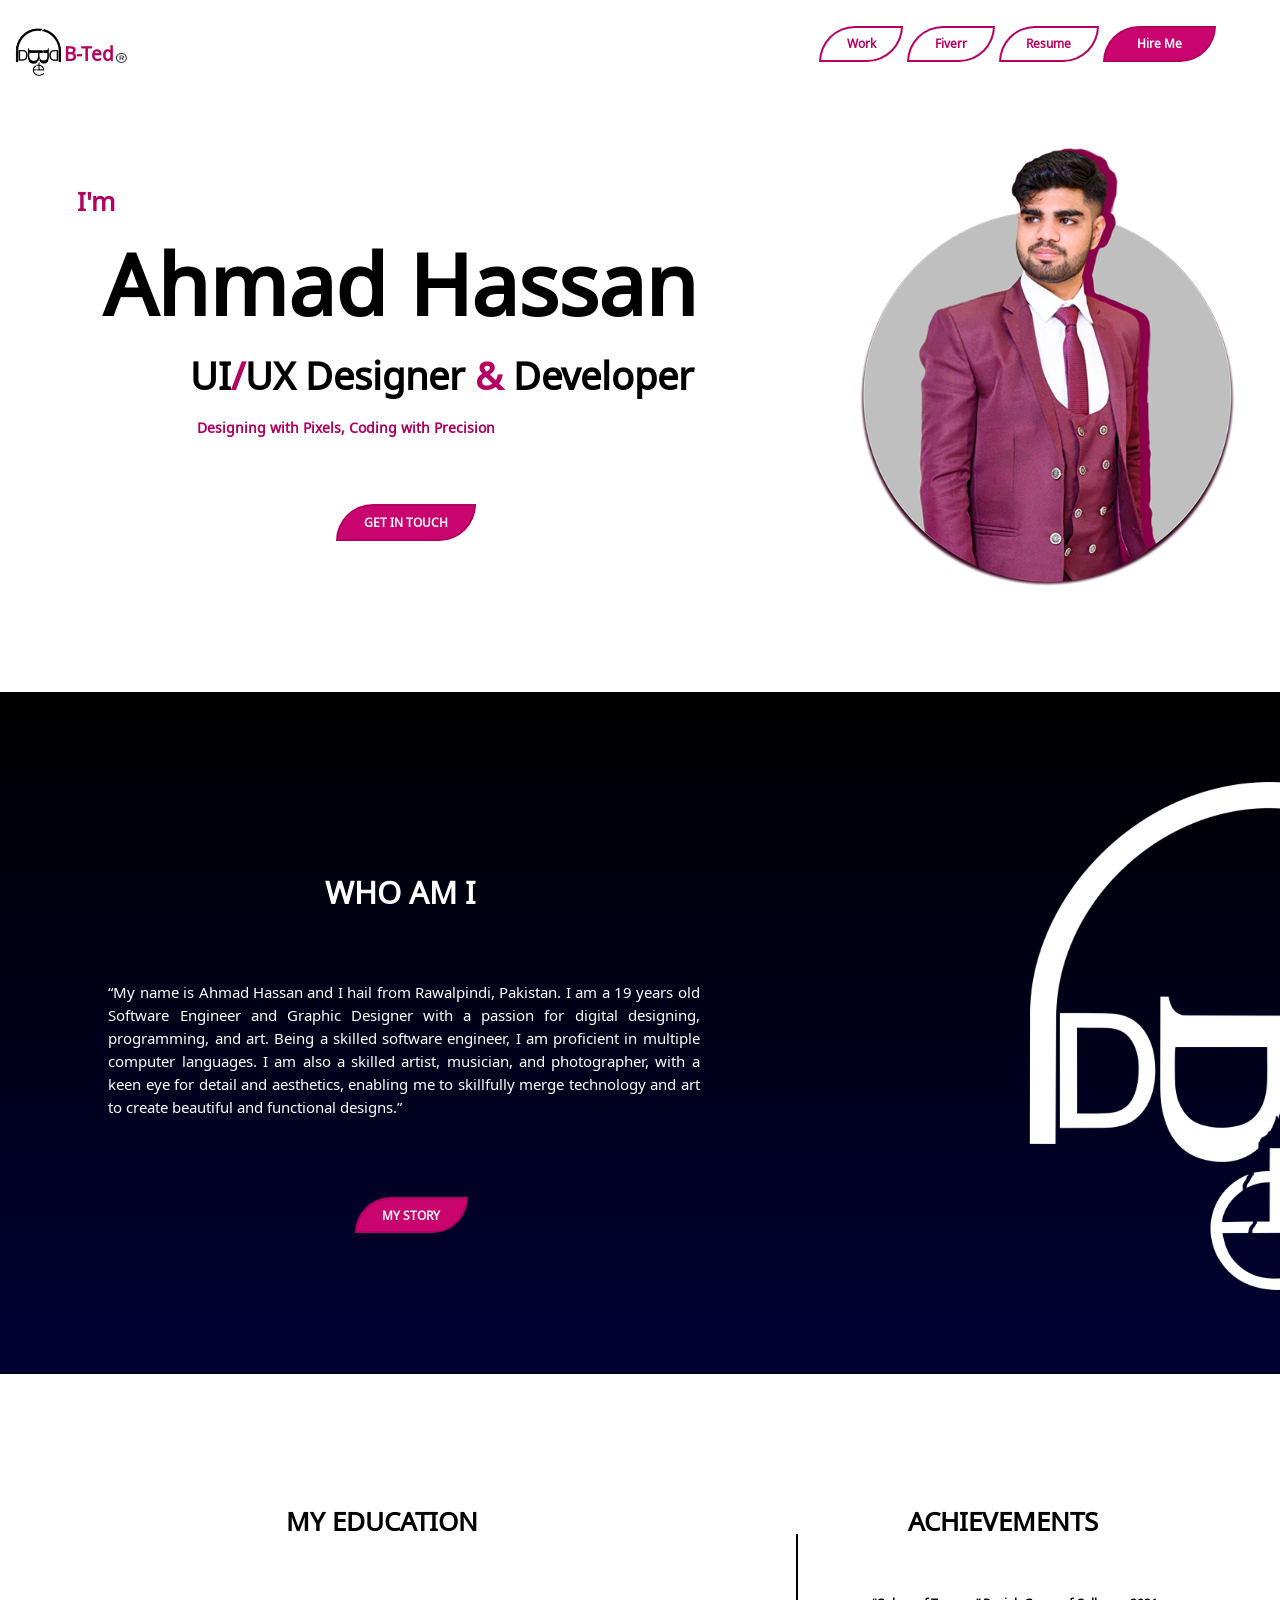
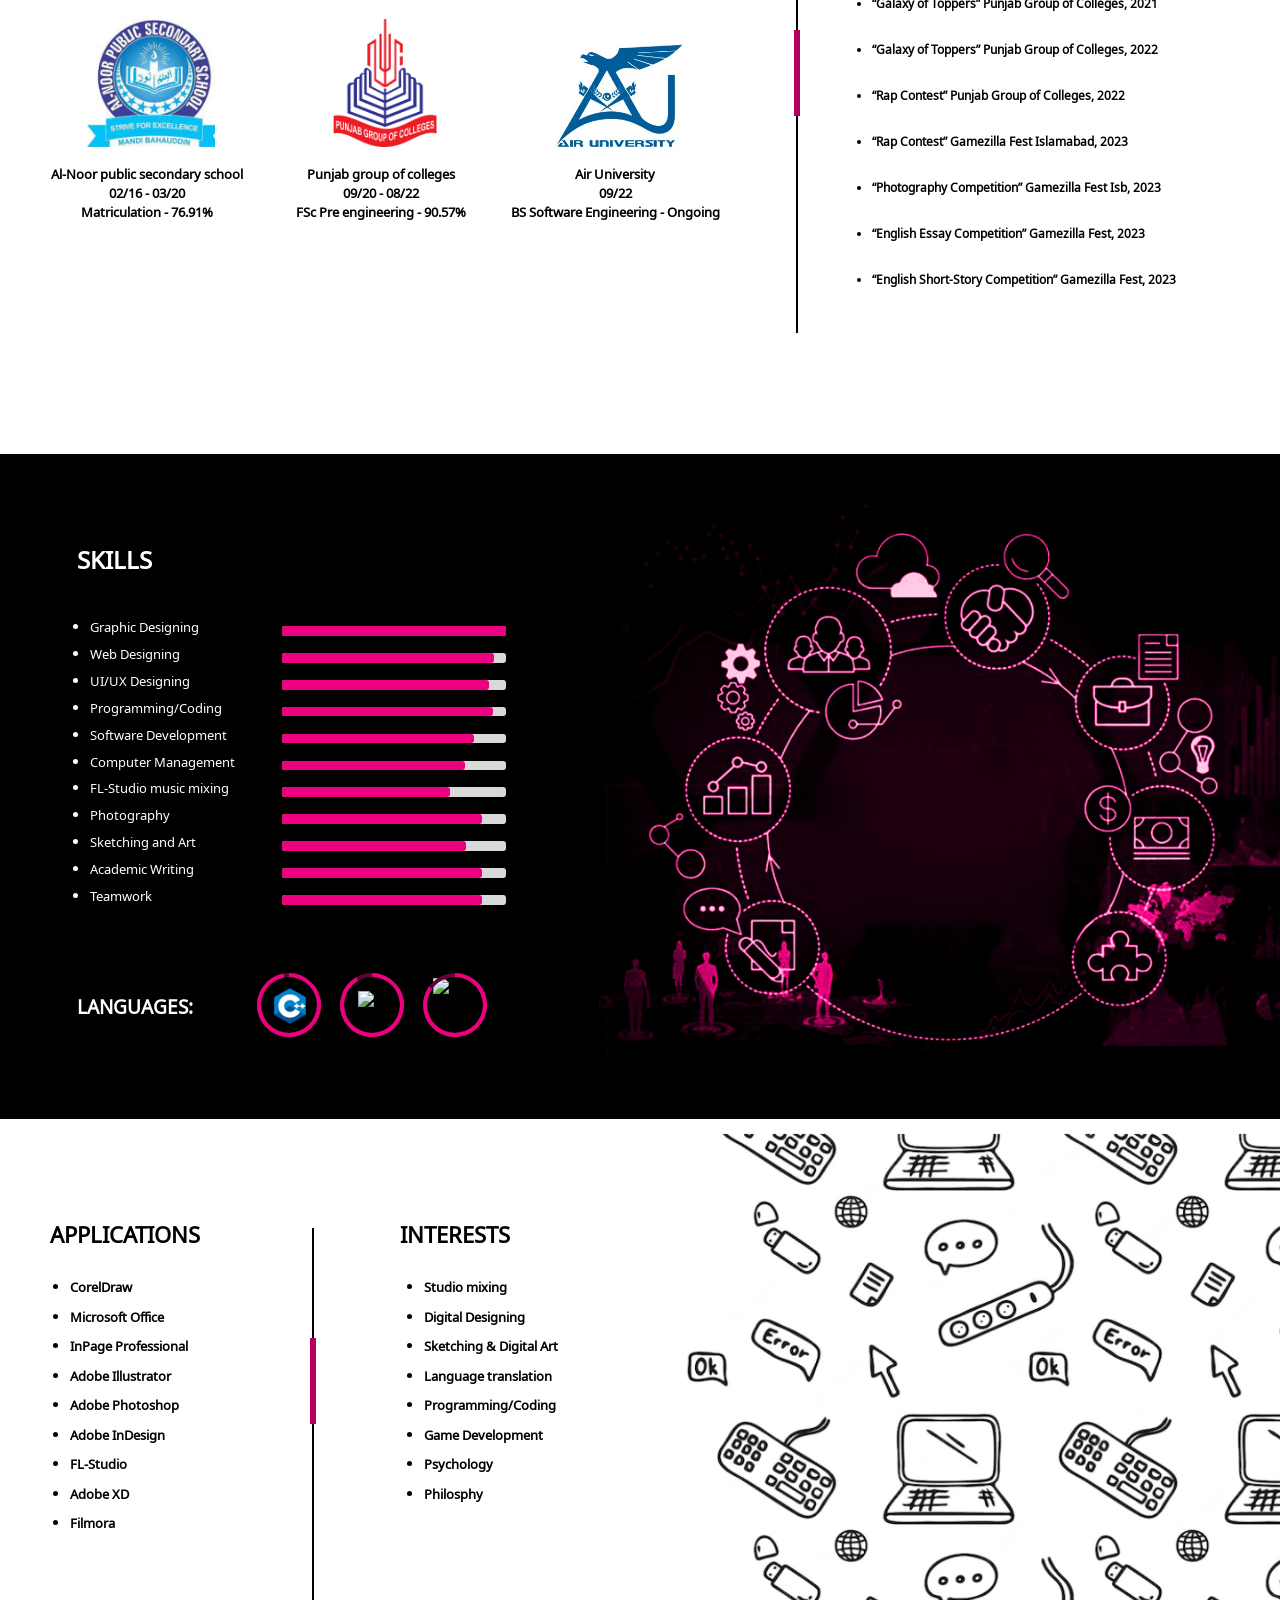
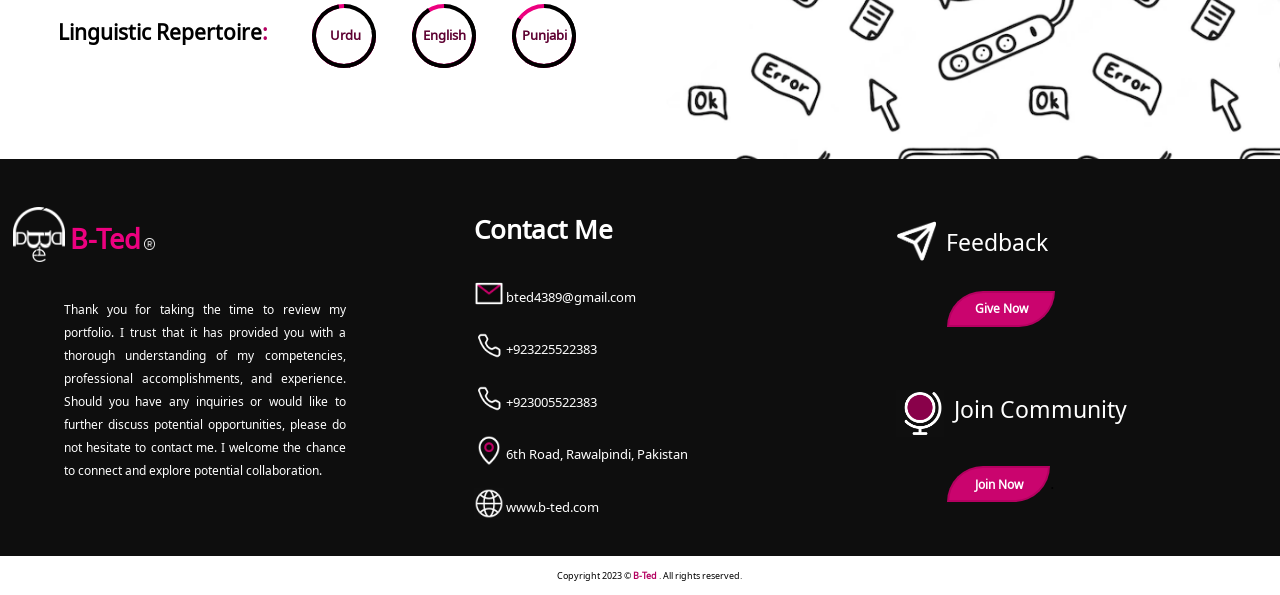
==== commit eaa0d28d: "init" ====
--- a/index.html
+++ b/index.html
@@ -17,7 +17,7 @@
 <link rel="preconnect" href="https://fonts.googleapis.com">
 <link rel="preconnect" href="https://fonts.gstatic.com" crossorigin>
 <link href="https://fonts.googleapis.com/css2?family=Noto+Sans+Miao&family=Noto+Serif&family=Sevillana&family=Yanone+Kaffeesatz:wght@200&display=swap" rel="stylesheet">
-<link rel="stylesheet" type="text/css" href="page1.css">
+<link rel="stylesheet" type="text/css" href="indexCss.css">
 
 </head>
 
@@ -34,9 +34,9 @@
 
 
 <div class = "buttons1">
-    <a href="destination-page.html"><button class = "whiteButton1.1"> Home </button></a>
-    <a href="destination-page.html"><button class = "whiteButton1.2"> Work </button></a>
-    <a href="destination-page.html"><button class = "whiteButton1.3"> Blog </button></a>
+    <a href="work.html"><button class = "whiteButton1.2"> Work </button></a>
+    <a href="https://www.fiverr.com/ahmadhassan458"><button class = "whiteButton1.3"> Fiverr </button></a>
+    <a href="Ahmad Hassan's Job Resume.png" download="Ahmad Hassan's Job Resume.png" ><button class = "whiteButton1.1"> Resume </button></a>
     <a href="HireMe.html"><button class = "pinkButton1"> Hire Me </button></a>
 </div>
 
@@ -47,7 +47,7 @@
     <p class = "uI1"> UI<font color="#b40060">/</font>UX Designer <font color="#b40060">&</font> Developer</p>
     <p class = "slogen1"> Designing with Pixels, Coding with Precision</p>
 
-    <button class = "pinkButton12"> GET IN TOUCH </button>
+  <a href="contactMe.html"> <button class = "pinkButton12"> GET IN TOUCH </button> </a>
 </div>
 
 
@@ -340,7 +340,8 @@
                         <img class = "globeLogo6" src = "globe.png"> 
                         <p class = "globeText6">Join Community</p>
                     </div>
-                <button class = "pinkButton62">Join Now</button>
+                <button class = "pinkButton62">Join Now</button>.
+                
             </div>
         </div>
 
--- a/indexCss.css
+++ b/indexCss.css
@@ -0,0 +1,1668 @@
+body{
+    background-color: white;
+    margin: 0px;
+    width: 100%;
+}
+h1,p,button,li,h3{
+    font-family: 'Noto Sans Miao';
+}
+img{
+    width:80px;
+}
+.logoBlack{
+    padding-top: 0%;
+    display: block;
+    margin-right: 10vw;
+    border-right: 10vw;
+    margin-top: 2%;
+    margin-left: 1%;
+}
+.blackLogo1{
+    float: left;
+    width: 4.5%;
+    
+}
+.BTed1{
+    font-size: 1.5vw;
+    float:left;
+    color: #b40060;
+    margin-top: 1.2%;
+}
+.R1{
+    padding-top:2.4%;
+    padding-left:0.21%;
+    float: left;
+    width: 0.9%;
+}
+
+button{
+    
+background-color:white;
+    color: #b40060;
+    margin: 0px;
+    padding-left: 2vw;
+    padding-top: 0.6vw;
+    padding-bottom: 0.6vw;
+    padding-right: 2vw;
+    text-align: center;
+    border-width: 0.2vw;
+    font-size: 0.9vw;
+    border-radius: 1000px 0px;
+    border-color: #b40060;
+    border-style:solid;
+    font-weight: 700;
+    cursor: pointer;
+    overflow: hidden;
+    z-index: 1;
+    transition: transform 0.3s ease-in-out;
+}
+
+
+
+button:hover{
+    
+    background-color:#b40060;
+    color: #ffffff;
+    border-color: #b40060;
+    border-style:solid;
+    transition: 600ms;
+    transform: scale(1.1);
+}
+
+.pinkButton1,.pinkButton12,.pinkButton23,.pinkButton6,.pinkButton62{
+    background-color:#ca046e;
+    color: #ffffff;
+}
+
+.pinkButton1:hover,.pinkButton12:hover{
+    background-color:white;
+    color: #b40060;
+}
+
+.pinkButton23:hover{
+    background-color:transparent;
+    color: white;
+}
+
+.pinkButton6:hover,.pinkButton62:hover{
+    background-color:transparent;
+    color: #ffffff;
+}
+
+
+.pinkButton1{
+    padding-left:2.5vw ;
+    padding-right: 2.5vw;
+}
+.buttons1{
+    display: block;
+    padding-left: 64vw;
+}
+
+.midText1{
+    padding-top: 6vw;
+    /*display:inline-block;*/
+    padding-left: 6vw;
+    align-self: left;
+    width: 52%;
+    position: absolute;
+    margin-left : 0%;
+    border-right: 0%;
+}
+.im1{
+    font-weight: 1000;
+    font-size: 2vw;
+    color:#b40060;
+    margin-bottom: 0%;
+}
+.AH1{
+    width: 100%;
+    margin-top: 0%;
+    font-size: 6.6vw;
+    font-weight: 900;
+    padding-left: 4%;
+    margin-bottom: 0%;
+
+}
+.uI1{
+    font-weight: 900;
+    margin-top:0%;
+    margin-bottom: 2%;
+    width: 100%;
+    margin-top: 0%;
+    font-size: 3vw;
+    font-weight: 900;
+    padding-left: 17%;
+}
+.slogen1{
+    margin-top:10%;
+    margin-bottom: 10%;
+    width: 100%;
+    margin-top: 0%;
+    font-size: 1.1vw;
+    font-weight: 900;
+    padding-left: 18%;
+    color:#ad005c;
+}
+.pinkButton12{
+    margin-left: 39%;
+}
+.ID1{
+    width:35%;
+    float:right;
+}
+.Page1{
+    display:inline-block;
+}
+/*Page 1 completed*/
+/*Starting Page No 2*/
+
+.title2{
+    display: inline-block;
+    color: white;
+    font-size: 2.4vw;
+    padding-left:33%;
+    margin-bottom: 5%;
+    margin-top: 0%;
+    padding-top: 18%;
+}
+.description2{
+    display: inline-block;
+    color: white;
+    font-size: 1.2vw;
+    width:60%;
+    padding-left:11%;
+    margin-bottom: 8%;
+    text-align: justify ;
+}
+.pinkButton23{
+    display: inline-block;
+    margin-left:36%;
+}
+.Page2{
+    border-color: black;
+    padding-bottom: 11%;
+    background-color: black;
+    background: linear-gradient(black,rgb(0, 0, 51));
+    background-position: 0%;
+    background-origin:border-box ;
+    background-position-x: center ;
+}
+.halfLogo2{
+    margin-top: 7%;
+    width: 20%;
+    float:right;
+
+}
+.box2{
+    display:inline-block;
+    width: 77%;
+}
+
+/*Page 3 Starting*/
+
+.title31{
+    display: inline-block;
+    font-size: 2vw;
+    padding-left: 36%;
+    margin-bottom: 5%;
+    margin-top: 0%;
+}
+
+.alnoor3,.PGC3,.air3{
+    display:inline-block;
+    width:27%;
+    align-items: center;
+    align-content: center;
+    margin-left: 2%;
+}
+
+.alnoorLogo3,.PGCLogo3,.airLogo3{
+    width:10vw;
+    margin-left: 22%;
+}
+
+.Page3{
+    padding-bottom: 10%;
+
+    background-position: 0%;
+    background-origin:border-box ;
+    background-position-x: center ;
+    bottom: 500%;
+}
+
+.alnoorText3,.PGCText3,.airText3{
+    font-weight: 900;
+    text-align: center;
+    font-size:1vw;
+}
+.logos3{
+    margin-left: 3%;
+    margin-top: 5%;
+    width: 100%;
+    display: inline-block;
+}
+.left3{
+    padding-top: 10%;
+    float:left;
+    width: 62%;
+}
+.verticleLineBlack3{
+
+    margin-left: 2px;   
+    padding-top: 6vw;
+    margin-top: 12.5vw;
+    border-width: 1px;
+    height: 25vw;
+    width:0px;
+    color: black;
+    position: absolute;
+    border-style: solid;
+    display: inline-block;
+}
+.verticleLinePink3{
+        padding-top: 3.125vw;
+        margin-top: 20vw;
+        border-width: 3px;
+        height: 3.125vw;
+        width:0px;
+        color:#b40060;
+        border-style: solid;
+        display:inline-block;
+        position: absolute;
+}
+
+.right3{
+    display: inline-block;
+    margin-top: 8%;
+    margin-left: 3%;
+
+}
+.points3{
+    margin-top: 15%;
+    font-size: 0.9vw;
+    font-weight: 600;
+    line-height: 200%;
+}
+.title32{   
+    font-size: 2vw;
+    padding-left: 22%;
+}
+
+
+/*Page 4 Start*/
+
+.Page4{
+    border-color: black;
+    background-color: black;
+    background-image: url("PinkWallpaper.png");
+    background-position: 0%;
+    background-origin:border-box ;
+    background-position-x: center ;
+    bottom: 500%;
+    background-repeat: no-repeat;
+    background-size: 100vw;
+    height:52vw;
+    background-position: top;
+
+}
+
+.skills4,.title4,.title42{
+    color:white;
+}
+
+.title4{
+    display:inline-block;
+    padding-left:6%;
+    font-size:1.88vw;
+    padding-top: 5%;
+}
+
+.skills4{
+    padding-left: 7%;
+    font-size: 1vw;
+    line-height: 10%;
+    font-weight: 500;
+}
+
+.line4{
+    display:inline-block;
+    min-width: 15vw;
+}
+
+.whiteLine{
+    margin-top: 1%;
+    display: inline-block;
+    width: 17.5vw;
+    height: 0.75vw;
+    background: #D9D9D9;
+    border:3.125vw;
+    border-color: #D9D9D9;
+    border-radius: 3px;
+    position: absolute;
+}
+
+.Line1,.Line2,.Line3,.Line4,.Line5,.Line6,.Line7,.Line8,.Line9,.Line10,.Line11{
+    display: inline-block;
+    margin-top: 1%;
+    width: 12vw;
+    height: 0.75vw;
+    background:#ED007F;
+    border:50px;
+    border-radius: 3px;
+    position: absolute;
+}
+
+.Line1{
+    width: 17.5vw;
+}
+
+.Line2{
+    width: 16.6vw;
+}
+.Line3{
+    width: 16.2vw;
+}
+.Line4{
+    width: 16.52vw;
+}
+.Line5{
+    width: 15vw;
+}
+.Line6{
+    width: 14.3vw;
+}
+.Line7{
+    width: 13.12vw;
+}
+.Line8{
+    width: 15.65vw;
+}
+.Line9{
+    width: 14.37vw;
+}
+.Line10{
+    width: 15.62vw;
+}
+.Line11{
+    width: 15.62vw;
+}
+
+.title42{
+    display:inline-block;
+    padding-left:6%;
+    font-size:1.5vw;
+    padding-top: 4vw;
+}
+
+.circleCpp,.circlePython,.circleJava,.circleCppOver,.circlePythonOver,.circleJavaOver{
+    width: 4.375vw;
+    height: 4.375vw;
+    border-radius: 50%;
+    border-style: solid;
+    border-width: 0.38vw;
+    border-color: #ED007F;
+    border-top-color: transparent;
+    transform:rotate(-45deg);
+    position: absolute;
+}
+
+.circleMid{
+    width: 4.375vw;
+    height: 4.375vw;
+    border-radius: 50%;
+    border-style: solid;
+    border-width: 0.38vw;
+    border-color:#610034;
+    border-top-color: transparent;
+    transform:rotate(45deg);
+    position: absolute;
+}
+
+
+.circleCppOver{
+    transform:rotate(35deg);
+}
+
+.circlePythonOver{
+    transform:rotate(15deg);
+}
+
+.circleJavaOver{
+    transform:rotate(-10deg);
+}
+
+.cppLogo,.pythonLogo,.javaLogo{
+    display: inline-block;
+    margin-top: 1vw;
+    margin-left: 1vw;
+    width: 3.125vw;
+}
+
+.pythonLogo{
+    width: 2.188vw;
+    margin-top: 1.44vw;
+    margin-left:1.44vw;
+}
+
+.javaLogo{
+    width: 3.75vw;
+    margin-top: 0.375vw;
+    margin-left:0.75vw;
+}
+
+
+.cpp,.python,.java{
+    display: inline-block;
+    width: 9.375vw;
+    margin-top: 4vw;
+    position: absolute;
+    margin-left: 10%;
+}
+
+
+.cpp{
+    margin-left: 5vw;
+}
+
+.python{
+    margin-left: 11.5vw;
+}
+
+.java{
+    margin-left: 18vw;
+}
+
+/*Starting page 5*/
+
+.heading5,.heading52{
+    font-size: 1.7vw;
+    margin-left: 20%;
+    font-weight: 900;
+}
+.left5,.right5{
+    display:inline-block;
+}
+
+.heading52{
+  
+    margin-left: 6.5%;
+    font-weight: 900;
+}
+
+.right5{
+
+    margin-left: 10.625vw;
+    display: inline-block;
+    position: absolute;
+}
+.topBox5{
+    display:inline-block;
+    margin-top: 6%;
+}
+
+
+.applications5,.interests5{
+
+    font-size: 1vw;
+    line-height: 230%;
+    font-weight: 700;
+    margin-left: 12%;
+    width: 16.25vw;
+}
+
+.interests5{
+    margin-left: 0px;
+}
+
+.verticleLineBlack5{
+
+    margin-left: 5vw;   
+    padding-top: 50px;
+    margin-top: 2.5vw;
+    border-width: 1px;
+    height: 25vw;
+    width:0px;
+    color: black;
+    position: absolute;
+    border-style: solid;
+    display: inline-block;
+}
+
+.verticleLinePink5{
+
+        margin-left:4.8125vw;
+        padding-top: 3.125vw;
+        margin-top: 11.12vw;
+        border-width: 3px;
+        height: 3.13vw;
+        width:0px;
+        color:#b40060;
+        border-style: solid;
+        display:inline-block;
+        position: absolute;
+}
+
+
+.heading53{
+    display:inline-block;
+    padding-left: 58px;
+    font-size:1.62vw;
+    padding-top: 45px;
+}
+
+  .circleEnglish,.circleUrdu,.circlePunjabi,.circleEnglishOver,.circleUrduOver,.circlePunjabiOver{
+    width: 4.375vw;
+    height: 4.375vw;
+    border-radius: 50%;
+    border-style: solid;
+    border-width: 0.36vw;
+    border-color: #000000;
+    border-top-color: transparent;
+    transform:rotate(-45deg);
+    position: absolute;
+}
+
+.circleMid5{
+    width: 4.375vw;
+    height: 4.375vw;
+    border-radius: 50%;
+    border-style: solid;
+    border-width: 0.36vw;
+    border-color:#ED007F;
+    border-top-color: transparent;
+    transform:rotate(45deg);
+    position: absolute;
+}
+
+
+.circleUrduOver{
+    transform:rotate(35deg);
+}
+
+.circleEnglishOver{
+    transform:rotate(15deg);
+}
+
+.circlePunjabiOver{
+    transform:rotate(-10deg);
+}
+
+.englishText,.urduText,.punjabiText{
+    display: inline-block;
+    font-weight: 900;
+    margin-top: 1.375vw;
+    font-size: 1vw;
+    margin-left: 1.375vw;
+    width: 3.125vw;
+    color: #5e0032;
+}
+
+.urduText{
+    margin-bottom:0px;
+    margin-top: 1.65vw;
+}
+
+.englishText{
+    margin-top: 1.65vw;
+    margin-left: 0.89vw;
+}
+
+.punjabiText{
+    margin-top: 1.65vw;
+    margin-left:0.79vw;
+}
+
+
+.Urdu,.English,.Punjabi{
+    display: inline-block;
+    width: 7.5vw;
+    margin-left: 1.25vw;
+}
+
+.Urdu{
+    margin-left: 3.125vw;
+    margin-top:3%;
+}
+
+.English{
+    margin-left: 0px;
+}
+
+.Punjabi{
+    margin-left: 0px;
+}
+
+
+.Page5{
+    border-color: rgb(255, 255, 255);
+    background-color: white;
+    height: 50vw;
+    background-image: url("WhiteArt1.png");
+    background-position: 0%;
+    background-origin:border-box ;
+    background-position-x: center ;
+    background-repeat: no-repeat;
+    background-position: top;
+    background-size: 100%;
+}
+
+/*footerbox*/
+.FooterBox{
+    border-color: #0E0E0E;
+    background-color: rgb(14, 14, 14);
+    height: 31vw;
+}
+
+.logoPart6{
+    display:flex;
+    margin-left: 0px;
+    align-items: center;
+}
+
+.whiteLogo6{
+    margin-top: 1.875vw;
+    width:4.06vw;
+    display: inline-block;
+
+}
+
+.BTed6{
+    margin-top: 4.6vw;
+    margin-right: 0.25vw;
+    margin-left: 0.375vw;
+    color: #ED007F;
+    display:inline-block;
+    font-size: 2.125vw;
+    font-weight: 900;
+}
+
+.whiteR6{
+    margin-top: 3.35vw;
+    width: 0.9vw;
+}
+
+.text6{
+    font-size: 0.9vw;
+    width:22vw;
+    margin-left: 4vw;
+    text-align: justify;
+    color: white;
+    line-height: 2;
+}
+
+.leftBox6{
+    margin-left:1vw;
+    float: left;
+}
+
+.MailLogo,.phone1Logo,.phone2Logo,.locationLogo,.earthLogo{
+    width: 2.4vw;
+}
+
+.email6,.no6,.no62,.loc6,.site6{
+    color:white;
+    height: 0.7vw;
+    font-size:1vw;
+}
+
+.Mail,.phone1,.phone2,.location,.earth{
+    display: flex;
+    align-items: flex-end;
+    justify-content:flex-start;
+    gap:2px;
+}
+
+.contactMe6{
+    margin-top: 4vw;
+    color: white;
+    font-size: 2vw;
+    font-weight:900;
+}
+
+.middleBox6{
+    margin-left: 10vw;
+    display:inline-block;
+    width: 25vw;
+    align-items: center;
+    display: inline-block;
+}
+
+.rightBox6{
+    display:inline-block;
+    position: absolute;
+    margin-top: 2vw;
+    width: 22%;
+    margin-left: 8vw;
+}
+
+
+.sendLogo6,.globeLogo6{
+    display:inline-block;
+    position: relative;
+    margin-top: 2.8125vw;
+    width: 3.75vw;
+}
+
+.sendLogo6{
+    width:3.125vw;
+}
+
+.feedbackText6,.globeText6{
+    display: inline-block;
+    color: white;
+    font-size: 1.8vw;
+    position: absolute;
+    padding-left: 10px;
+    margin-top: 3.12vw;
+}
+
+.pinkButton6,.pinkButton62{
+    margin-top: 2vw;
+   margin-left: 4vw;
+}
+
+.pinkButton6{
+    margin-bottom:2vw;
+    margin-top: 2vw;
+}
+
+.pinkButton62{
+    margin-top: 2vw;
+    margin-left: 4vw;
+    margin-bottom:5vw;
+}
+
+
+.rights6{
+    font-size: 0.7vw;
+    margin-top: 1vw;
+    margin-bottom: 1vw;
+    margin-left: 43.5%;
+    font-weight: 500;
+}
+
+
+@media screen and (max-width: 600px) {
+
+    body{
+        background-color: white;
+    }
+    
+    h1,p,button,li,h3{
+        font-family: 'Noto Sans Miao', sans-serif;
+    }
+  
+    .logoBlack{
+        padding-top: 1vw;
+        margin-top: 1vw;
+        display: inline-block;
+        position: absolute;
+    }
+
+    .blackLogo1{
+        width: 9.2vw;
+        display: inline-block;
+    }
+    
+    .BTed1{
+        font-size: 4.4vw;
+        float:left;
+        font-weight: 900;
+        color: #b40060;
+        margin-top: 1.3vw;
+    }
+
+    button:hover{
+    
+        background-color:#b40060;
+        color: #ffffff;
+        border-color: #b40060;
+        border-style:solid;
+        transition: 600ms;
+        transform: scale(1.1);
+    }
+    
+    .pinkButton1:hover,.pinkButton12:hover{
+        background-color:white;
+        color: #b40060;
+    }
+    
+    .pinkButton23:hover{
+        background-color:transparent;
+        color: white;
+    }
+    
+    .pinkButton6:hover,.pinkButton62:hover{
+        background-color:transparent;
+        color: #ffffff;
+    }
+    
+
+    .R1{
+        padding-top:5vw;
+        padding-left:0.21vw;
+        float: left;
+        width: 2vw;
+    }  
+
+    button{
+        background-color:white;
+        color: #b40060;
+        margin: 0px;
+        padding-right: 3.15vw;
+        padding-left: 3.15vw;
+        padding-top: 1.25vw;
+        padding-bottom: 1.25vw;
+        text-align: center;
+        border-width: 0.38vw;
+        font-size:2vw;
+        border-radius: 100px 0px;
+        border-color: #b40060;
+        border-style:solid;
+        font-weight: 900;
+        cursor: pointer;
+        overflow: hidden;
+        z-index: 1;
+        transition: transform 0.3s ease-in-out;
+    }
+
+    
+    button:hover{
+    background-color:#b40060;
+    color: #ffffff;
+    border-color: #b40060;
+    border-style:solid;
+    transition: 600ms;
+    transform: scale(1.1);
+    }
+
+    
+    .pinkButton1{
+        padding-left:3.75vw ;
+        padding-right: 3.75vw.;
+    }
+
+    .buttons1{
+        margin-top: 3vw; 
+        position: absolute;
+        padding-left: 42vw;
+    }
+    
+   
+    .im1{
+        font-weight: 1000;
+        font-size: 5vw;
+        color:#b40060;
+        margin-bottom: 0%;
+    }
+    
+    .AH1{
+        width: 83vw;
+        margin-top: 0%;
+        font-size: 10.5vw;
+        font-weight: 900;
+        padding-left: 4vw;
+        margin-bottom: 0%;
+        display: inline-block;
+    }
+    
+    .uI1{
+        font-weight: 900;
+        margin-top:0%;
+        margin-bottom: 2%;
+        width: 100%;
+        margin-top: 0%;
+        font-size: 5.1vw;
+        font-weight: 900;
+        padding-left: 12%;
+    }
+    
+    .slogen1{
+        margin-top:10%;
+        margin-bottom: 6%;
+        width: 100%;
+        margin-top: 0%;
+        font-size: 3vw;
+        font-weight: 900;
+        padding-left: 12.6%;
+        color:#ad005c;
+    }
+    
+    .pinkButton12{
+        margin-top: 5%;
+        margin-left: 30vw;
+    }
+
+    .top1{
+        display: inline;
+        width:100vw;
+    }
+
+    .midText1{
+        position:absolute;
+        padding-top: 91%;
+        padding-left: 8.8vw;
+        display: inline;
+        width: 75%;
+        border-right: 0%;
+    }
+    
+    .ID1{
+        position: absolute;
+        margin-top: 8%;
+        width:78%;
+        padding-left: 12%;
+    }
+
+    .page1{
+        display: inline;
+    }
+    /*Page 1 completed*/
+    /*Starting Page No 2*/
+    
+    .title2{
+        display: inline-block;
+        color: white;
+        font-size: 4vw;
+        padding-left:32%;
+        margin-bottom: 20%;
+        margin-top: 20%;
+        padding-top: 18%;
+    }
+    .description2{
+        display: inline-block;
+        color: rgb(255, 255, 255);
+        font-size: 1.7vw;
+        width: 40vw;
+        letter-spacing: 0.5px;
+        line-height: 4;
+        padding-left:9vw;
+        margin-bottom: 18%;
+        text-align: justify ;
+    }
+    .pinkButton23{
+        display: inline-block;
+        margin-left:36%;
+    }
+
+    .Page2{
+        background-image: url(WhiteLogoHalf.png);
+        background-position: right top;
+        background-repeat: no-repeat;
+        background-size: 40%;
+        background-position-y:42vw ;
+        margin-top: 166vw;
+        border-color: black;
+        height: 160vw;
+        background: linear-gradient(black,rgb(0, 0, 51));
+        padding-bottom: 15%;
+        background-color: black;
+    }
+
+    .halfLogo2{
+        position: absolute;
+        margin-left: 1%;
+        margin-top: 40%;
+        width: 0%;
+        float: right;
+    }
+    .box2{
+        display:inline-block;
+        width: 60%;
+    }
+    
+    /*Page 3 Starting*/
+    .title31{
+        display: inline-block;
+        font-size: 3.67vw;
+        padding-left: 17%;
+        margin-bottom: 5vw;
+        margin-top: 14vw;
+    }
+
+    .alnoor3,.PGC3,.air3{
+        display:inline;
+        width:00px;
+        align-items: center;
+        align-content: center;
+        margin-left: 1%;
+    }
+
+    .alnoorLogo3,.PGCLogo3,.airLogo3{
+        margin-top: 20%;
+        width:18vw;
+        margin-left: 9vw;
+    }
+
+   /* .PGCLogo3{
+        margin-left: 20%;
+    } */
+    
+    button:hover{
+    
+        background-color:#b40060;
+        color: #ffffff;
+        border-color: #b40060;
+        border-style:solid;
+        transition: 600ms;
+        transform: scale(1.1);
+    }
+    
+    .pinkButton1:hover,.pinkButton12:hover{
+        background-color:white;
+        color: #b40060;
+    }
+    
+    .pinkButton23:hover{
+        background-color:transparent;
+        color: white;
+    }
+    
+    .pinkButton6:hover,.pinkButton62:hover{
+        background-color:transparent;
+        color: #ffffff;
+    }
+     
+    .Page3{
+        padding-bottom: 20%;
+        background-position: 0%;
+        background-origin:border-box;
+        background-position-x: center;
+        height: 160vw;
+    }
+    
+    .alnoorText3,.PGCText3,.airText3{
+
+        font-weight: 900;
+        text-align: center;
+        font-size: 2vw;
+
+    }
+    .alnoorText3{
+        padding-left: 0%;
+    }
+    .PGCText3{
+        padding-left: 0%;
+    }
+    .airText3{
+        margin-left: 0%;
+    }
+    .logos3{
+        margin-left: 0%;
+        margin-top: 5%;
+        width: 100%;
+        display: inline-block;
+    }
+    .left3{
+        padding-top: 8%;
+        float:left;
+        padding-right: 0%;
+       width: 38vw;
+
+    }
+    .verticleLineBlack3{
+        margin-left: 2px;   
+        padding-top: 4vw;
+        margin-top: 47vw;
+        border-width: 1px;
+      /*border-right: 0px;*/
+        height: 91vw;
+        width:0px;
+        color: black;
+        position: absolute;
+        border-style: solid;
+        display: inline-block;
+    }
+
+    .verticleLinePink3{
+    
+            margin-left: 0.25vw;
+            padding-top: 50px;
+            margin-top: 60vw;
+            border-width: 2px;
+            height: 14vw;
+            width:0px;
+            color:#b40060;
+            border-style: solid;
+            display:inline-block;
+            position: absolute;
+    }
+
+    .right3{
+        display: inline-block;
+        margin-top: 4.6%;
+        margin-left: 3%;
+        width :55.5vw ;
+        letter-spacing:0px;
+    }
+
+    .points3{
+        margin-top: 40%;
+        font-size: 1.7vw;
+        font-weight: 900;
+        line-height: 400%;
+        padding-left: 25px;
+    }
+    .title32{   
+        font-size: 3.67vw;
+        padding-left: 30%;
+        padding-top:14vw;
+    }
+    
+    
+    /*Page 4 Start*/
+    
+    .Page4{
+        border-color: black;
+        background-color: black;
+        background-image: url("PinkWallpaper.png");
+        background-position: 0%;
+        background-origin:border-box ;
+        background-position-x: center ;
+        background-repeat: no-repeat;
+        background-size: 0px;
+        height:160vw;
+        background-position: top;
+    
+    }
+    
+    .skills4,.title4,.title42{
+        color:white;
+    }
+    
+    .title4{
+        display:inline-block;
+        padding-left:40%;
+        font-size:4.2vw;
+        padding-top: 13%;
+        padding-bottom:4vw;
+    }
+    
+    .skills4{
+        padding-left: 7%;
+        font-size: 2vw;
+        line-height: 190%;
+        font-weight: 500;
+        padding-bottom:4vw;
+    }
+    
+    .line4{
+        display:inline-block;
+        min-width: 40%;
+    }
+    
+    .whiteLine{
+        margin-top: 3%;
+        display: inline-block;
+        width: 43.478vw;
+        height: 8px;
+        background: #D9D9D9;
+        border:50px;
+        border-color: #D9D9D9;
+        border-radius: 3px;
+        position: absolute;
+    }
+    
+    .Line1,.Line2,.Line3,.Line4,.Line5,.Line6,.Line7,.Line8,.Line9,.Line10,.Line11{
+        display: inline-block;
+        margin-top: 1%;
+        margin-top: 3%;
+        width: 30px;
+        height: 8px;
+        background:#ED007F;
+        border:50px;
+        border-radius: 3px;
+        position: absolute;
+    }
+    
+    .Line1 {
+        width: 43.478vw;
+    }
+    
+    .Line2 {
+        width: 42.391vw;
+    }
+    
+    .Line3 {
+        width: 39.130vw;
+    }
+    
+    .Line4 {
+        width: 40.217vw;
+    }
+    
+    .Line5 {
+        width: 34.783vw;
+    }
+    
+    .Line6 {
+        width: 32.609vw;
+    }
+    
+    .Line7 {
+        width: 28.261vw;
+    }
+    
+    .Line8 {
+        width: 36.957vw;
+    }
+    
+    .Line9 {
+        width: 32.609vw;
+    }
+    
+    .Line10 {
+        width: 36.957vw;
+    }
+    
+    .Line11 {
+        width: 36.957vw;
+    }
+
+    
+    .title42{
+        display:inline-block;
+        padding-left:6%;
+        font-size:3.5vw;
+        padding-top: 5%;
+    }
+    
+     .circleCpp, .circlePython, .circleJava, .circleCppOver, .circlePythonOver, .circleJavaOver {
+    width: 10.87vw;
+    height: 10.87vw;
+    border-radius: 50%;
+    border-style: solid;
+    border-width: 1.086vw;
+    border-color: #ED007F;
+    border-top-color: transparent;
+    transform: rotate(-45deg);
+    position: absolute;
+}
+
+.circleMid {
+    width: 10.87vw;
+    height: 10.87vw;
+    border-radius: 50%;
+    border-style: solid;
+    border-width: 1.086vw;
+    border-color: #610034;
+    border-top-color: transparent;
+    transform: rotate(45deg);
+    position: absolute;
+}
+
+    
+    
+    .circleCppOver{
+        transform:rotate(35deg);
+    }
+    
+    .circlePythonOver{
+        transform:rotate(15deg);
+    }
+    
+    .circleJavaOver{
+        transform:rotate(-10deg);
+    }
+    
+   .cppLogo, .pythonLogo, .javaLogo {
+        display: inline-block;
+        margin-top: 3.043vw;
+        margin-left: 2.5vw;
+        width: 7.2vw;
+    }
+    
+    .pythonLogo {
+        width: 6vw;
+        margin-top: 3.5vw;
+        margin-left: 3.3vw;
+    }
+    
+    .javaLogo {
+        width: 9vw;
+        margin-top: 2.2vw;
+        margin-left: 2.174vw;
+    }
+    
+    .cpp, .python, .java {
+        display: inline-block;
+        width: 0;
+        margin-top: 5vw;
+        margin-left: 6.522vw;
+    }
+
+   
+    
+    .cpp{
+        margin-left: 14%;
+    }
+    
+    .python{
+        margin-left: 32%;
+    }
+    
+    .java{
+        margin-left: 50%;
+    }
+    
+    /*Starting page 5*/
+    
+    .heading5,.heading52{
+        margin-bottom:11vw;
+        font-size: 3.67vw;
+        margin-left: 15%;
+        font-weight: 900;
+    }
+
+    .left5,.right5{
+        margin-top: 10vw;
+        display:inline-block;
+    }
+    
+    .left5{
+        margin-right:0vw;
+        margin-left:0%;
+    }
+    
+    .heading52{
+        font-size: 4vw;
+        margin-left: 12vw;
+        font-weight: 900;
+    }
+    
+    .right5{
+        margin-left: 4vw;
+        float: right;
+    }
+
+    .topBox5{
+        display:inline-block;
+        margin-top: 6%;
+    }
+    
+    .applications5,.interests5{
+        font-size: 2.2vw;
+        line-height: 350%;
+        font-weight: 700;
+        margin-left: 8vw;
+        width: 28vw;
+        padding-left:4vw;
+    }
+
+    .interests5{
+        margin-left: 11vw;
+        width:35vw;
+    }
+    
+   .verticleLineBlack5 {
+    margin-left: 6.2vw; 
+    padding-top: 18vw;
+    margin-top: 25.217vw;
+    border-width: 1px; 
+    height: 58.26vw;
+    width: 0;
+    color: black;
+    position: absolute;
+    border-style: solid;
+    display: inline-block;
+    }
+
+    .verticleLinePink5 {
+        margin-left: 5.7vw; 
+        padding-top: 10.87vw;
+        margin-top: 39.13vw; 
+        border-width: 2; 
+        height: 4.348vw; 
+        width: 0;
+        color: #b40060;
+        border-style: solid;
+        display: inline-block;
+        position: absolute;
+    }
+
+    .heading53{
+        display:inline-block;
+        padding-left: 6vw;
+        font-size: 3.5vw;
+        padding-top: 90px;
+
+    }
+    
+      .circleEnglish, .circleUrdu, .circlePunjabi, .circleEnglishOver, .circleUrduOver, .circlePunjabiOver {
+        width: 10.87vw;
+        height: 10.87vw;
+        border-radius: 50%;
+        border-style: solid;
+        border-width: 1.086vw;
+        border-color: #000000;
+        border-top-color: transparent;
+        transform: rotate(-45deg);
+        position: absolute;
+    }
+    
+    .circleMid5 {
+        width: 10.87vw;
+        height: 10.87vw;
+        border-radius: 50%;
+        border-style: solid;
+        border-width: 1.086vw;
+        border-color: #ED007F;
+        border-top-color: transparent;
+        transform: rotate(45deg);
+        position: absolute;
+    }
+    
+        
+    .circleUrduOver{
+        transform:rotate(35deg);
+    }
+    
+    .circleEnglishOver{
+        transform:rotate(15deg);
+    }
+    
+    .circlePunjabiOver{
+        transform:rotate(-10deg);
+    }
+    
+    .englishText, .urduText, .punjabiText {
+    display: inline-block;
+    font-weight: 900;
+    margin-top: 4.783vw;
+    margin-left: 4vw;
+    width: 10.87vw;
+    color: #5e0032;
+    font-size: 2.174vw;
+    }
+    
+    .englishText {
+        margin-left: 3vw;
+    }
+    
+    .punjabiText {
+        margin-left: 3vw;
+    }
+    
+    .Urdu, .English, .Punjabi {
+        margin-top: 2.174vw;
+        display: inline-block;
+        width: 0.761vw;
+        margin-left: 4.348vw;
+    }
+
+    
+    .Urdu{
+        margin-left: 4vw;
+    }
+    
+    .English{
+        margin-left: 14vw;
+    }
+    
+    .Punjabi{
+        margin-left: 14vw;
+    }
+
+    .Page5{
+        border-color: rgb(255, 255, 255);
+        background-color: white;
+        height: 160vw;
+        background-image: none;
+        background-position: 0%;
+        background-origin:border-box ;
+        background-position-x: center ;
+        background-repeat: no-repeat;
+        background-position: top;
+        background-size: 100%;
+    }
+
+    /*footerbox*/
+    .FooterBox{
+        padding-top: 5vw;
+        border-color: #0E0E0E;
+        background-color: rgb(14, 14, 14);
+        height: 120vw;
+
+    }
+    
+    .logoPart6{
+        display:flex;
+        margin-left: 0px;
+        align-items: center;
+    }
+    
+    .whiteLogo6{
+        margin-top: 1%;
+        width:8vw;
+        display: inline-block;
+    }
+    
+    .BTed6{
+        margin-top: 6.25vw;
+        margin-right: 1vw;
+        margin-left: 1.5vw;
+        color: #ED007F;
+        display:inline-block;
+        font-size: 5vw;
+        font-weight: 900;
+    }
+    
+    .whiteR6{
+        margin-top: 4.25vw;
+        width: 2vw;
+    }
+    
+    .text6{
+        font-size: 2.3vw;
+        width: 39.4vw;
+        margin-left: 1.75vw;
+        text-align: justify;
+        color: white;
+        line-height: 2;
+    }
+    
+    .leftBox6{
+        margin-left: 3.75vw;
+        float: left;
+    }
+    
+    .MailLogo,.phone1Logo,.phone2Logo,.locationLogo,.earthLogo{
+        width: 5vw;
+    }
+    
+    .email6,.no6,.no62,.loc6,.site6{
+        color:white;
+        height: 0.25vw;
+        font-size: 2vw;
+    }
+    
+    .Mail,.phone1,.phone2,.location,.earth{
+        display: flex;
+        align-items: center;
+        justify-content:flex-start;
+        gap: 17px;
+    }
+    
+    .contactMe6{
+        margin-top: 7.5vw;
+        color: white;
+        font-size: 4.25vw;
+    }
+
+    .middleBox6{
+        margin-left: 8%;
+        display:inline-block;
+        width: 38.75vw;
+        align-items: center;
+    }
+    
+    .rightBox6{
+        display:inline-block;
+       /* position: relative;*/
+        margin-top: 0.5vw;
+        max-width: 100vw;
+        margin-left: -93vw;
+    }
+    
+    
+    .sendLogo6,.globeLogo6{
+        display:inline-block;
+        position: relative;
+        margin-top: 11.3vw;
+        width: 9vw;
+    }
+    
+    .sendLogo6{
+        width:8vw;
+        margin-left: 8vw;
+    }
+    
+    .feedbackText6,.globeText6{
+        display: inline-block;
+        color: white;
+        font-size: 4vw;
+        position: absolute;
+        padding-left: 2vw;
+        margin-top: 12vw;
+    }
+    
+    .feedbackText6{
+        padding-left: 1vw;
+    }
+    
+    .pinkButton6,.pinkButton62{
+        margin-top: 4vw;
+        margin-left: 17vw;
+    }
+
+    .feedbackBox6,.joinCommunitykBox6{
+        margin-top: 75vw;
+       /* display: inline-block;*/
+        position:absolute;
+        width: 44vw;
+    }
+    
+    .joinCommunitykBox6{
+        margin-left:53vw;
+    }
+
+    .rights6{
+        font-size: 2vw;
+        margin-top: 2vw;
+        margin-bottom: 2vw;
+        margin-left: 30vw;
+        font-weight: 500;
+    }
+
+}
+
+@media screen and (min-width: 413px ) and (max-width: 415px) {
+    
+       .alnoorText3,.PGCText3,.airText3,.right3{
+        letter-spacing:-1px;
+    }
+    h1,h3{
+        letter-spacing:-1px;
+    }
+}
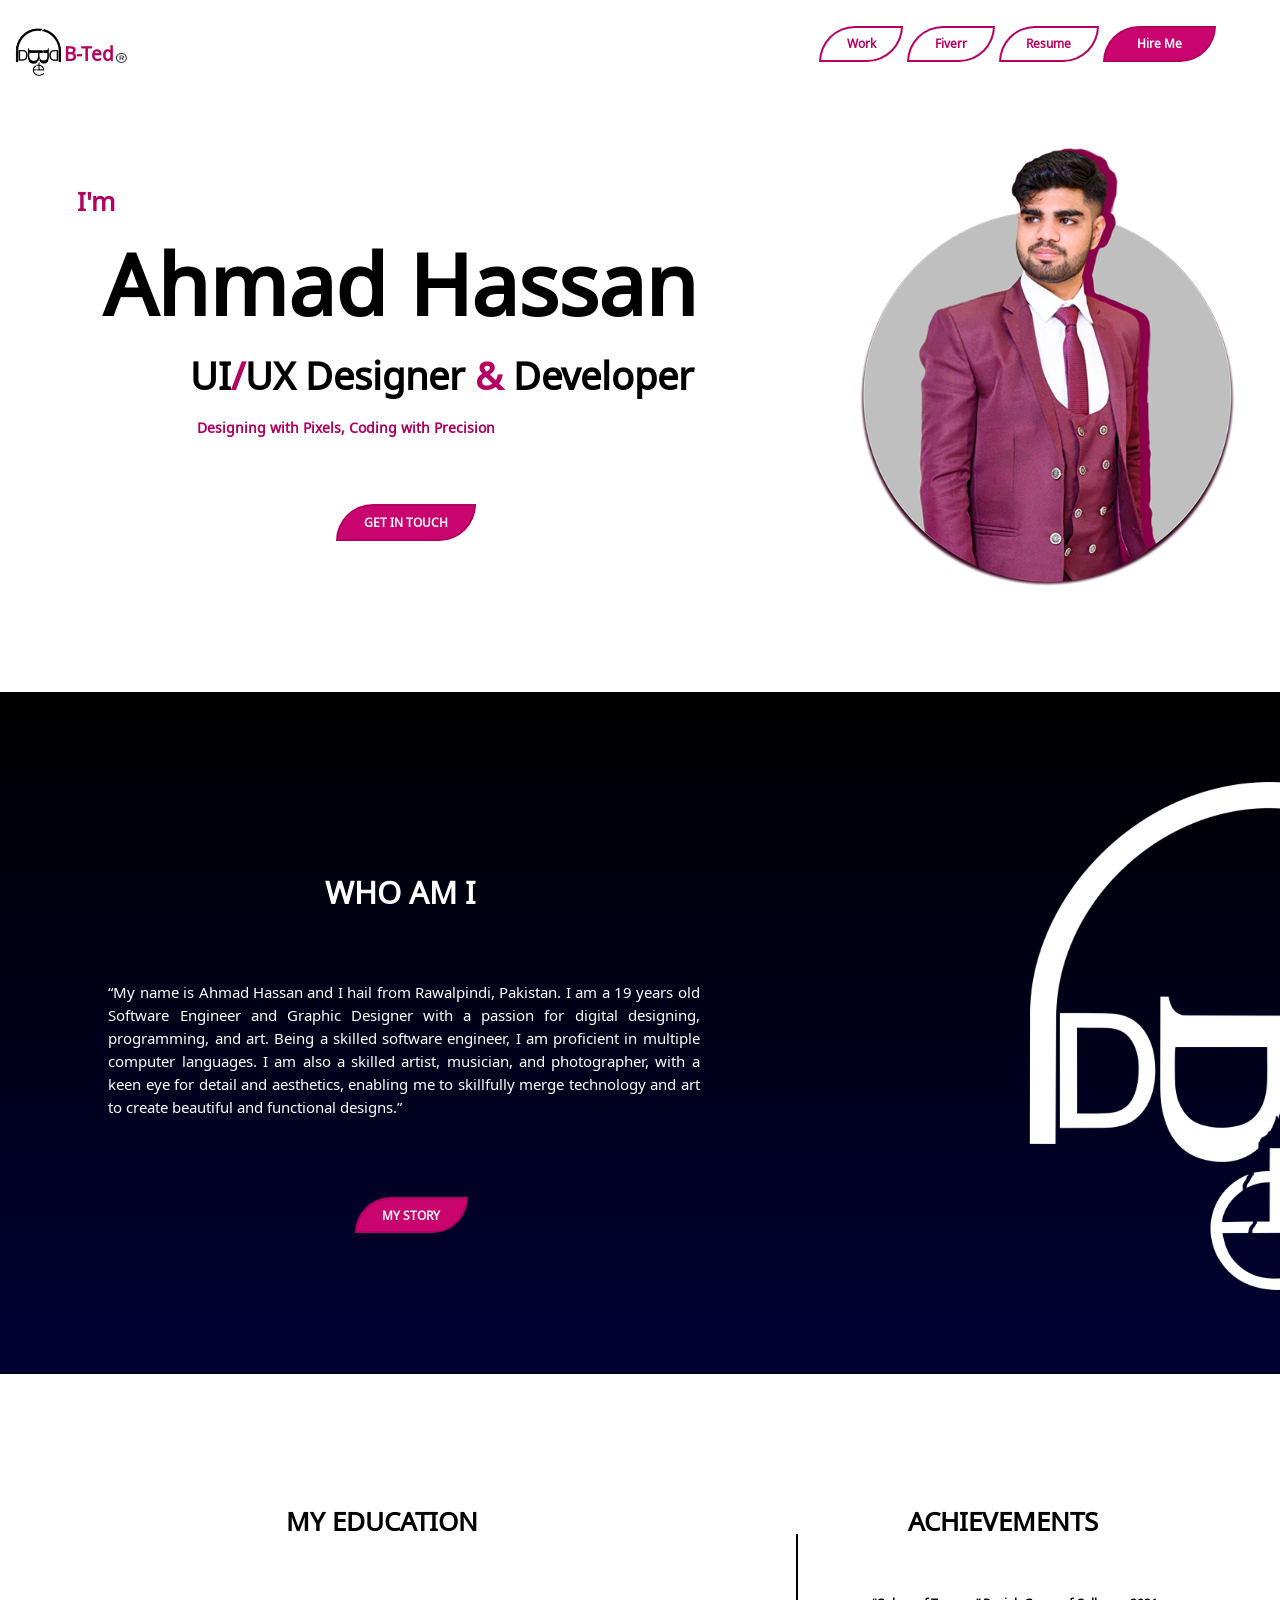
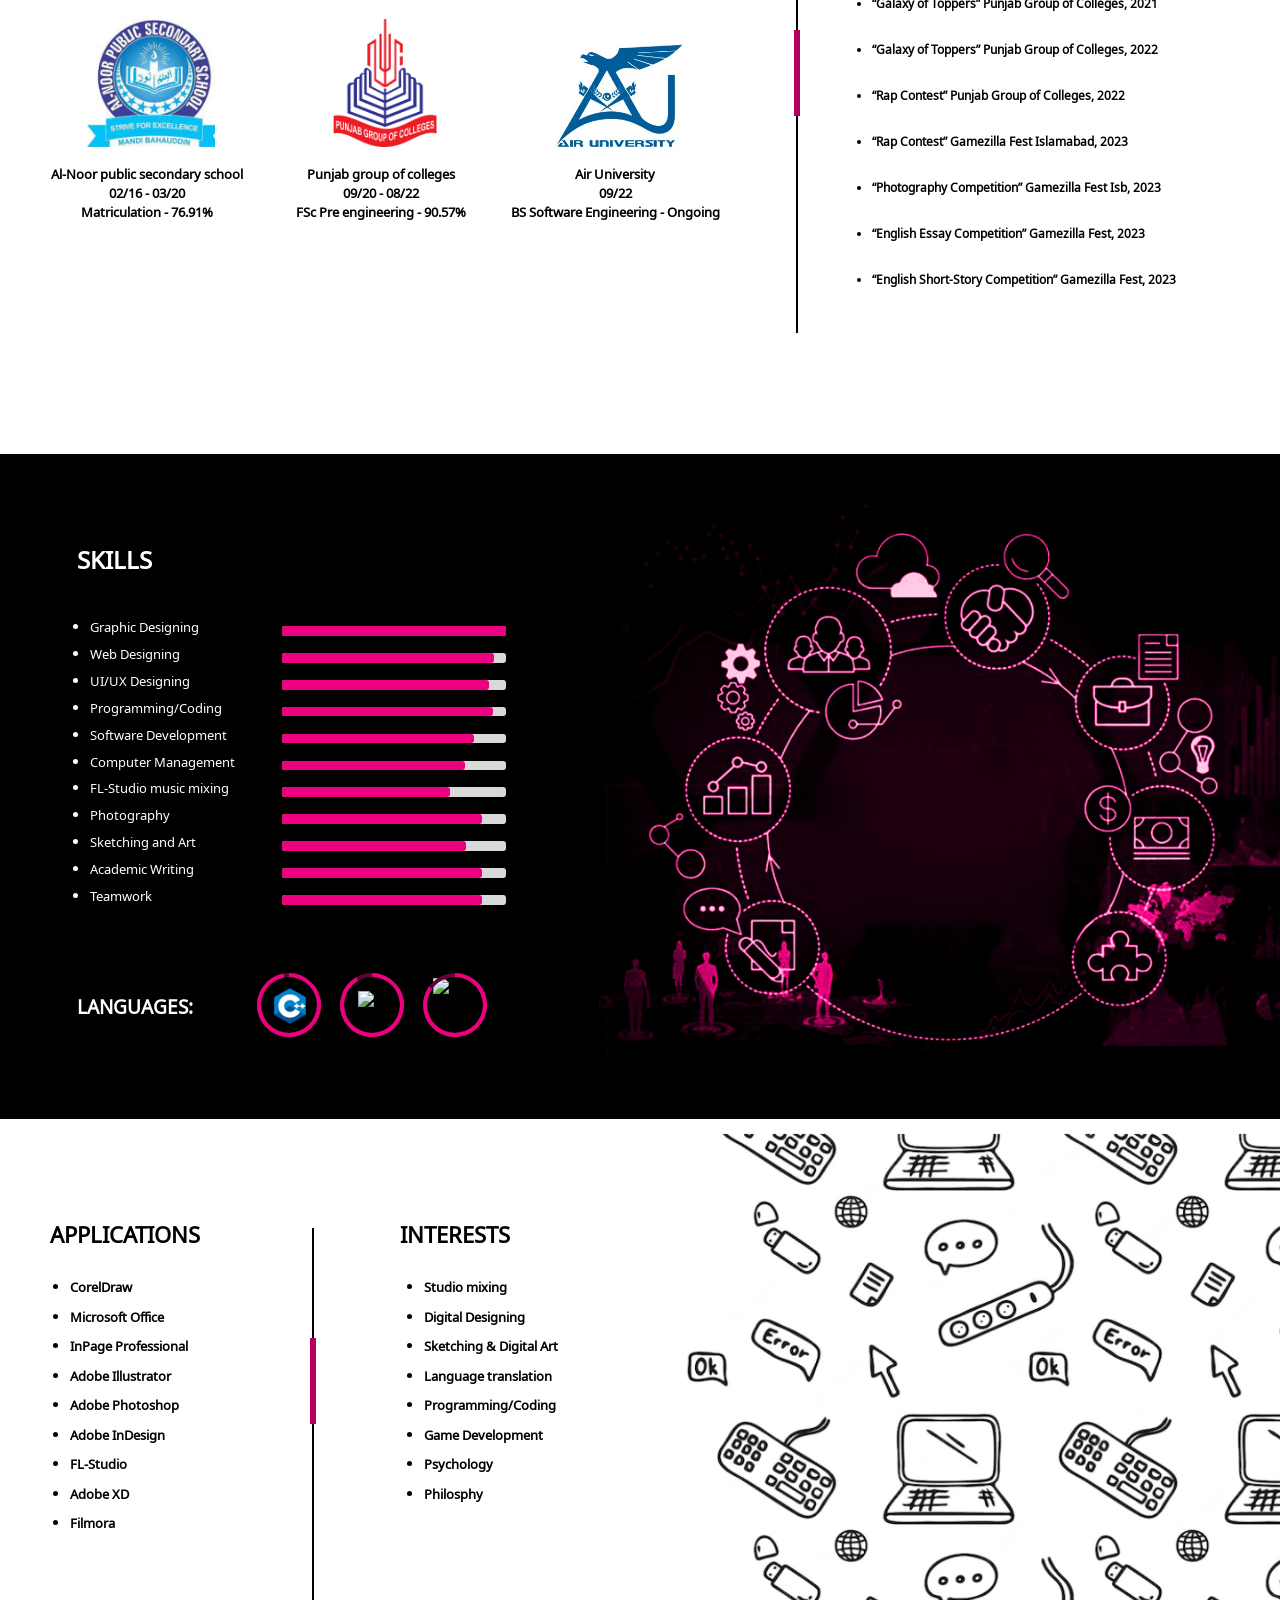
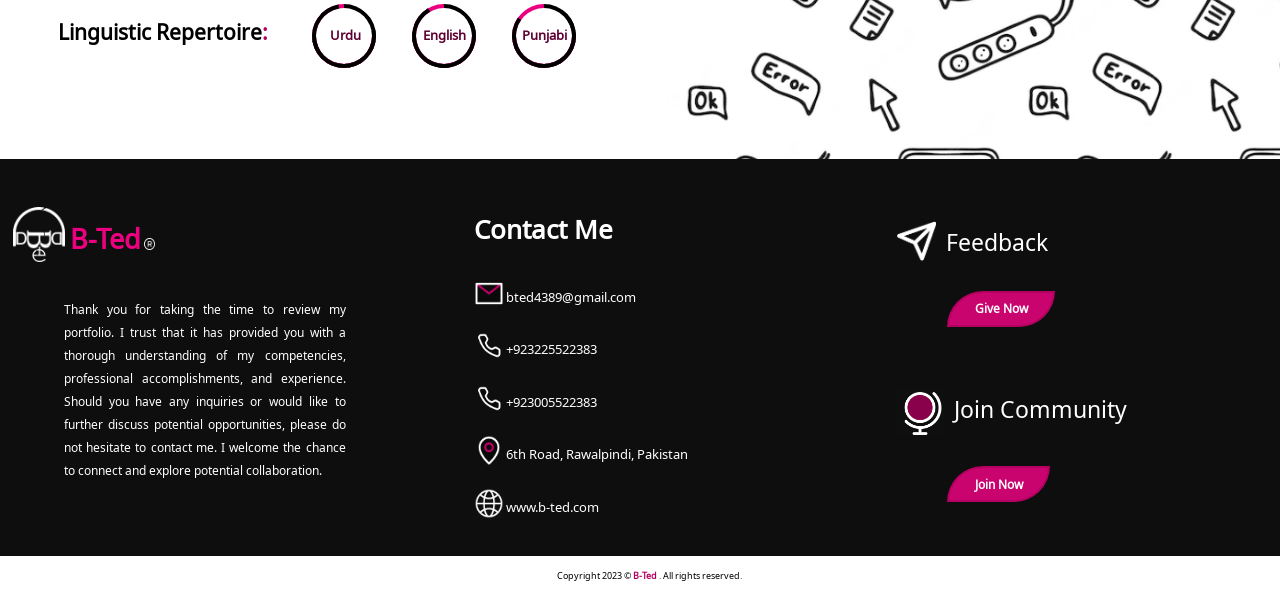
==== commit 96220c9c: "init" ====
--- a/index.html
+++ b/index.html
@@ -36,7 +36,7 @@
 <div class = "buttons1">
     <a href="work.html"><button class = "whiteButton1.2"> Work </button></a>
     <a href="https://www.fiverr.com/ahmadhassan458"><button class = "whiteButton1.3"> Fiverr </button></a>
-    <a href="Ahmad Hassan's Job Resume.png" download="Ahmad Hassan's Job Resume.png" ><button class = "whiteButton1.1"> Resume </button></a>
+    <a href="Ahmad Hassan's Job Resume.png" download="Ahmad Hassan's Job Resume.png" > <button class = "whiteButton1.1"> Resume </button></a>
     <a href="HireMe.html"><button class = "pinkButton1"> Hire Me </button></a>
 </div>
 
@@ -332,7 +332,7 @@
                         <img class = "sendLogo6" src = "sends.png"> 
                         <p class = "feedbackText6">Feedback</p>
                     </div>
-                <button class = "pinkButton6">Give Now</button>
+        <a href="contactMe.html"><button class = "pinkButton6">Give Now</button></a>
             </div>
 
             <div class = "joinCommunitykBox6">
@@ -340,7 +340,7 @@
                         <img class = "globeLogo6" src = "globe.png"> 
                         <p class = "globeText6">Join Community</p>
                     </div>
-                <button class = "pinkButton62">Join Now</button>.
+        <a href="contactMe.html"><button class = "pinkButton62">Join Now</button></a>
                 
             </div>
         </div>
--- a/indexCss.css
+++ b/indexCss.css
@@ -850,8 +850,8 @@
         background-color:white;
         color: #b40060;
         margin: 0px;
-        padding-right: 3.15vw;
-        padding-left: 3.15vw;
+        padding-right: 3.1vw;
+        padding-left: 3.1vw;
         padding-top: 1.25vw;
         padding-bottom: 1.25vw;
         text-align: center;
@@ -880,16 +880,15 @@
     
     .pinkButton1{
         padding-left:3.75vw ;
-        padding-right: 3.75vw.;
+        padding-right: 3.75vw;
     }
 
     .buttons1{
         margin-top: 3vw; 
         position: absolute;
-        padding-left: 42vw;
-    }
-    
-   
+        padding-left: 38vw;
+    }
+    
     .im1{
         font-weight: 1000;
         font-size: 5vw;
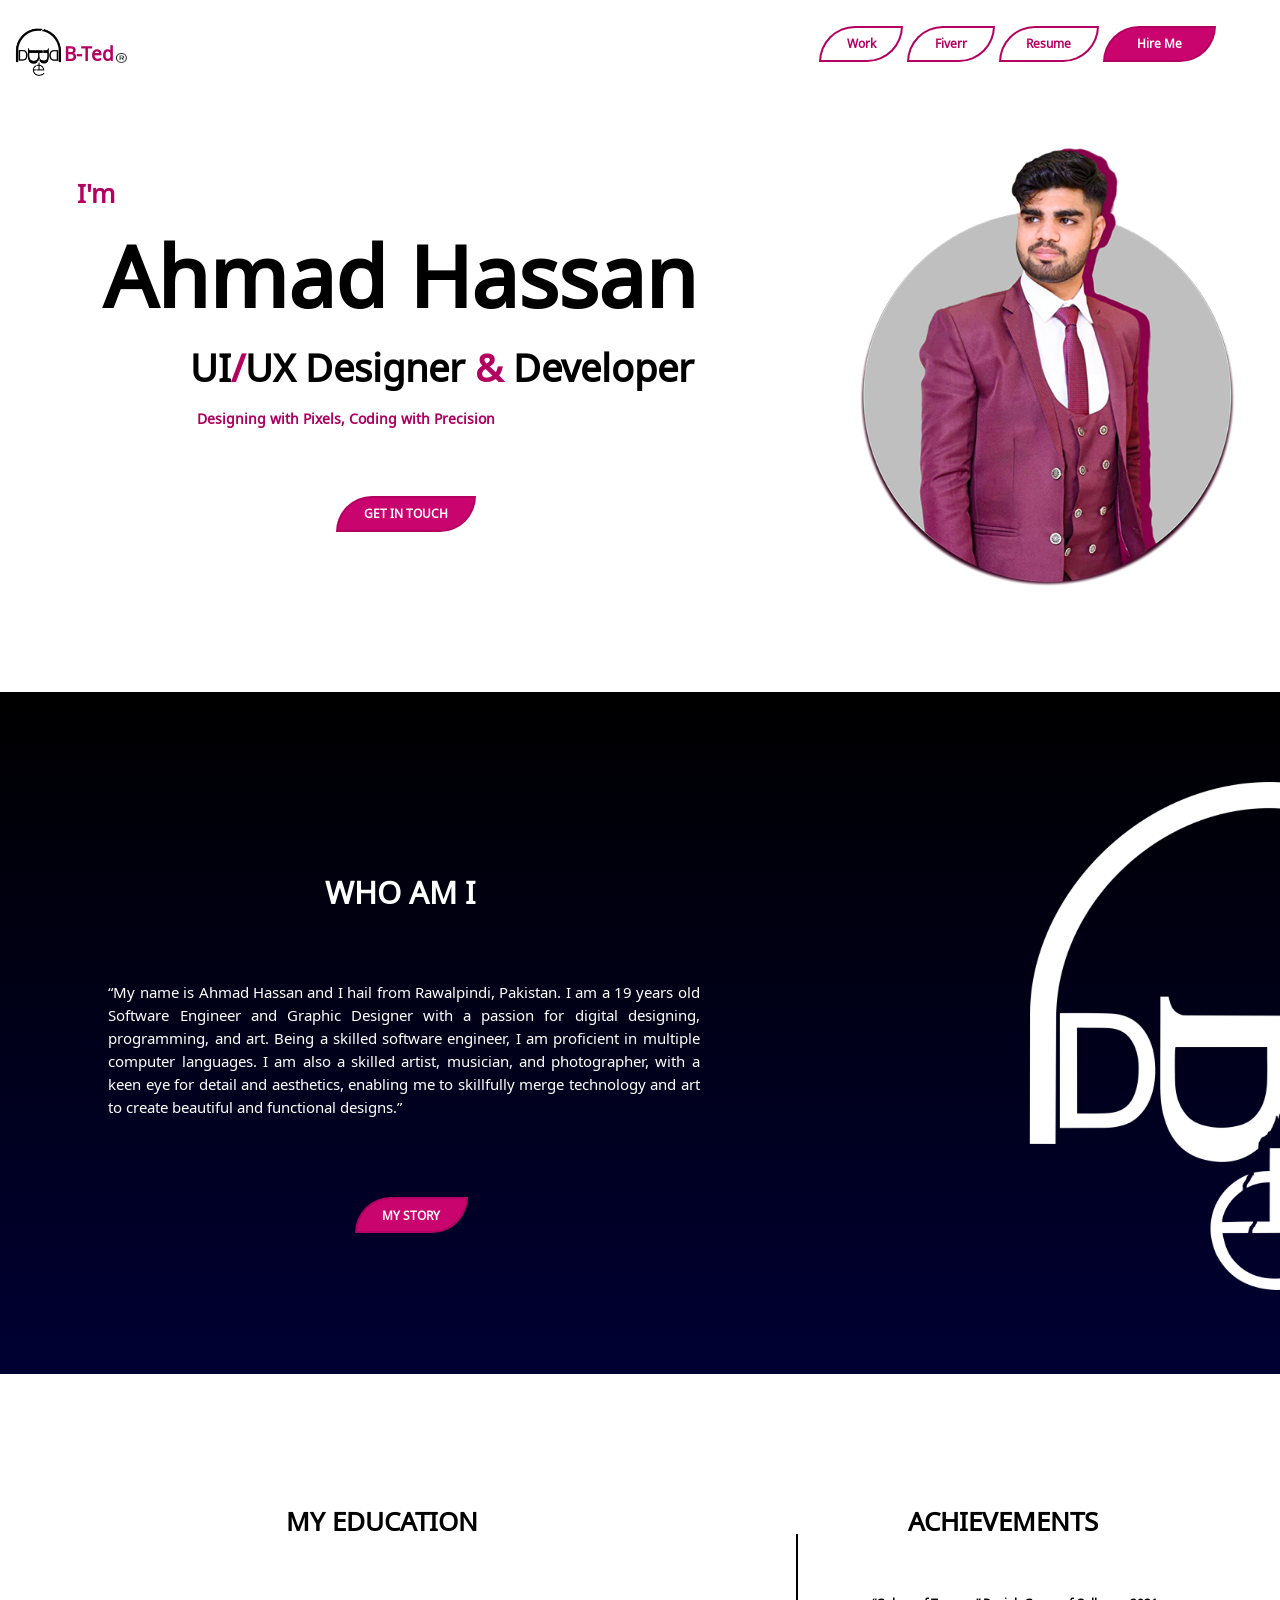
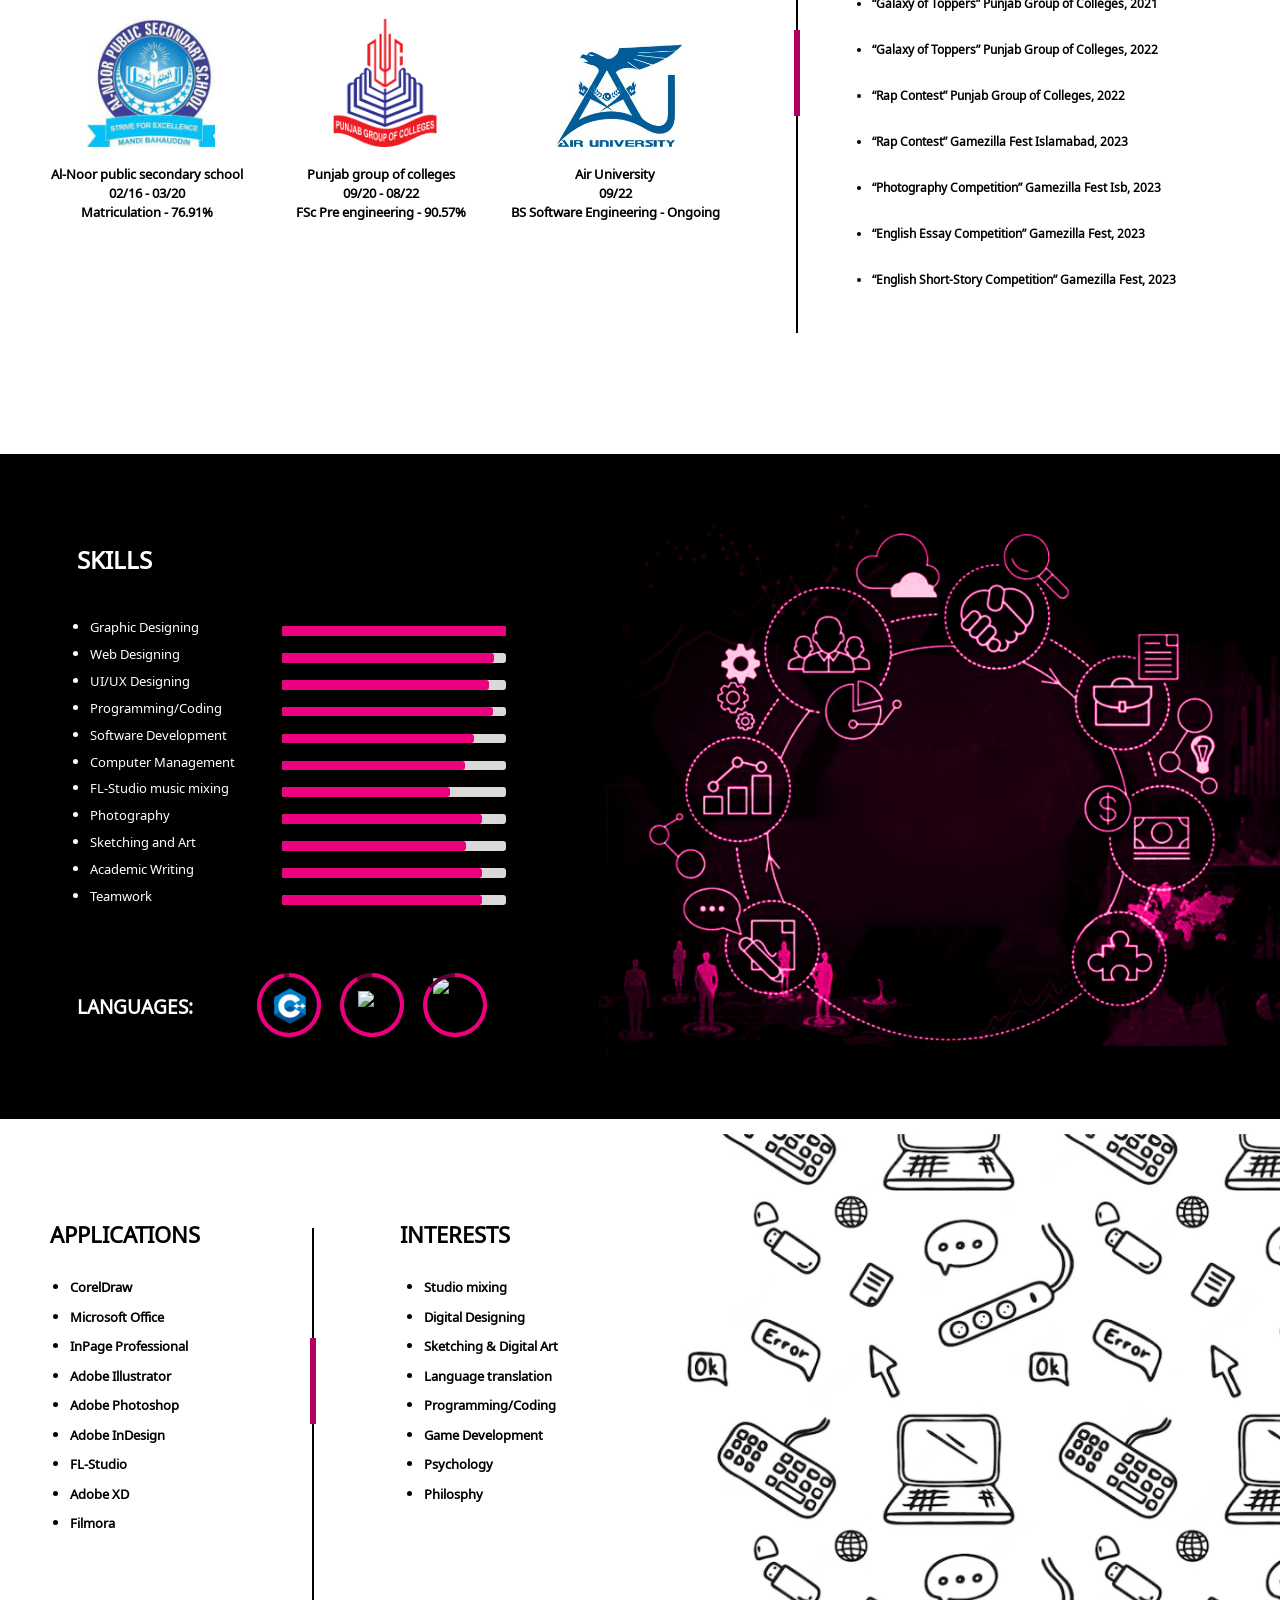
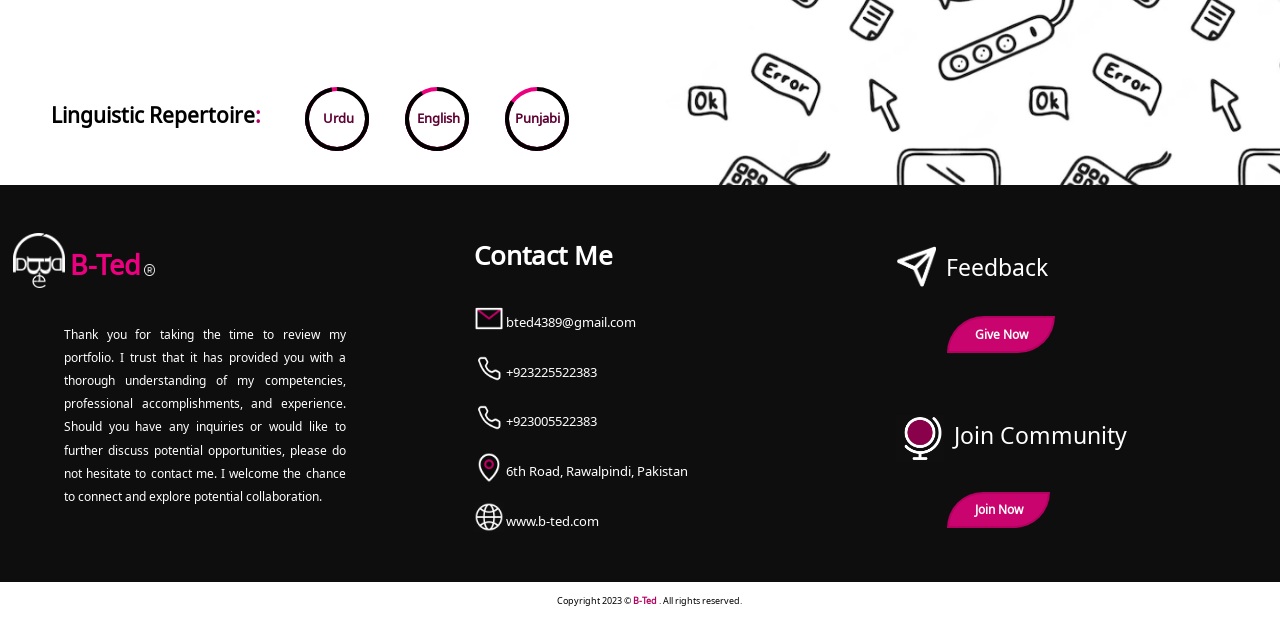
==== commit 1e63f2d5: "init" ====
--- a/index.html
+++ b/index.html
@@ -21,11 +21,9 @@
 
 </head>
 
-
 <body>
 
 <div class = "Page1">
-
     <div class= "logoBlack">
         <img class = "blackLogo1" src="BlackLogo.png">
         <h1 class = "BTed1"> B-Ted </h1>
@@ -42,10 +40,10 @@
 
 <br>
 <div class = "midText1"> 
-    <p class = "im1"> I'm</p>
-    <p class = "AH1"> Ahmad Hassan</p>
-    <p class = "uI1"> UI<font color="#b40060">/</font>UX Designer <font color="#b40060">&</font> Developer</p>
-    <p class = "slogen1"> Designing with Pixels, Coding with Precision</p>
+    <h1 class = "im1"> I'm</h1>
+    <h1 class = "AH1"> Ahmad Hassan</h1>
+    <h1 class = "uI1"> UI<font color="#b40060">/</font>UX Designer <font color="#b40060">&</font> Developer</h1>
+    <h1 class = "slogen1"> Designing with Pixels, Coding with Precision</h1>
 
   <a href="contactMe.html"> <button class = "pinkButton12"> GET IN TOUCH </button> </a>
 </div>
@@ -340,7 +338,7 @@
                         <img class = "globeLogo6" src = "globe.png"> 
                         <p class = "globeText6">Join Community</p>
                     </div>
-        <a href="contactMe.html"><button class = "pinkButton62">Join Now</button></a>
+        <a href="https://github.com/byted-technologies"><button class = "pinkButton62">Join Now</button></a>
                 
             </div>
         </div>
--- a/indexCss.css
+++ b/indexCss.css
@@ -154,6 +154,7 @@
 .Page1{
     display:inline-block;
 }
+
 /*Page 1 completed*/
 /*Starting Page No 2*/
 
@@ -166,6 +167,7 @@
     margin-top: 0%;
     padding-top: 18%;
 }
+
 .description2{
     display: inline-block;
     color: white;
@@ -175,6 +177,7 @@
     margin-bottom: 8%;
     text-align: justify ;
 }
+
 .pinkButton23{
     display: inline-block;
     margin-left:36%;
@@ -542,14 +545,19 @@
         display:inline-block;
         position: absolute;
 }
-
+/* 
+.linguistic5{
+    margin-top: 4.5vw;
+    left: 1vw;
+} */
 
 .heading53{
     display:inline-block;
-    padding-left: 58px;
+    padding-left: 4vw;
     font-size:1.62vw;
-    padding-top: 45px;
-}
+    padding-top: 10vw;
+}
+
 
   .circleEnglish,.circleUrdu,.circlePunjabi,.circleEnglishOver,.circleUrduOver,.circlePunjabiOver{
     width: 4.375vw;
@@ -637,7 +645,7 @@
 .Page5{
     border-color: rgb(255, 255, 255);
     background-color: white;
-    height: 50vw;
+    height: 52vw;
     background-image: url("WhiteArt1.png");
     background-position: 0%;
     background-origin:border-box ;
@@ -652,6 +660,7 @@
     border-color: #0E0E0E;
     background-color: rgb(14, 14, 14);
     height: 31vw;
+    font-size: 1vw;
 }
 
 .logoPart6{
@@ -1001,9 +1010,9 @@
 
     .halfLogo2{
         position: absolute;
-        margin-left: 1%;
-        margin-top: 40%;
-        width: 0%;
+        right: 0;
+        margin-top: 40vw;
+        width: 42vw;
         float: right;
     }
     .box2{
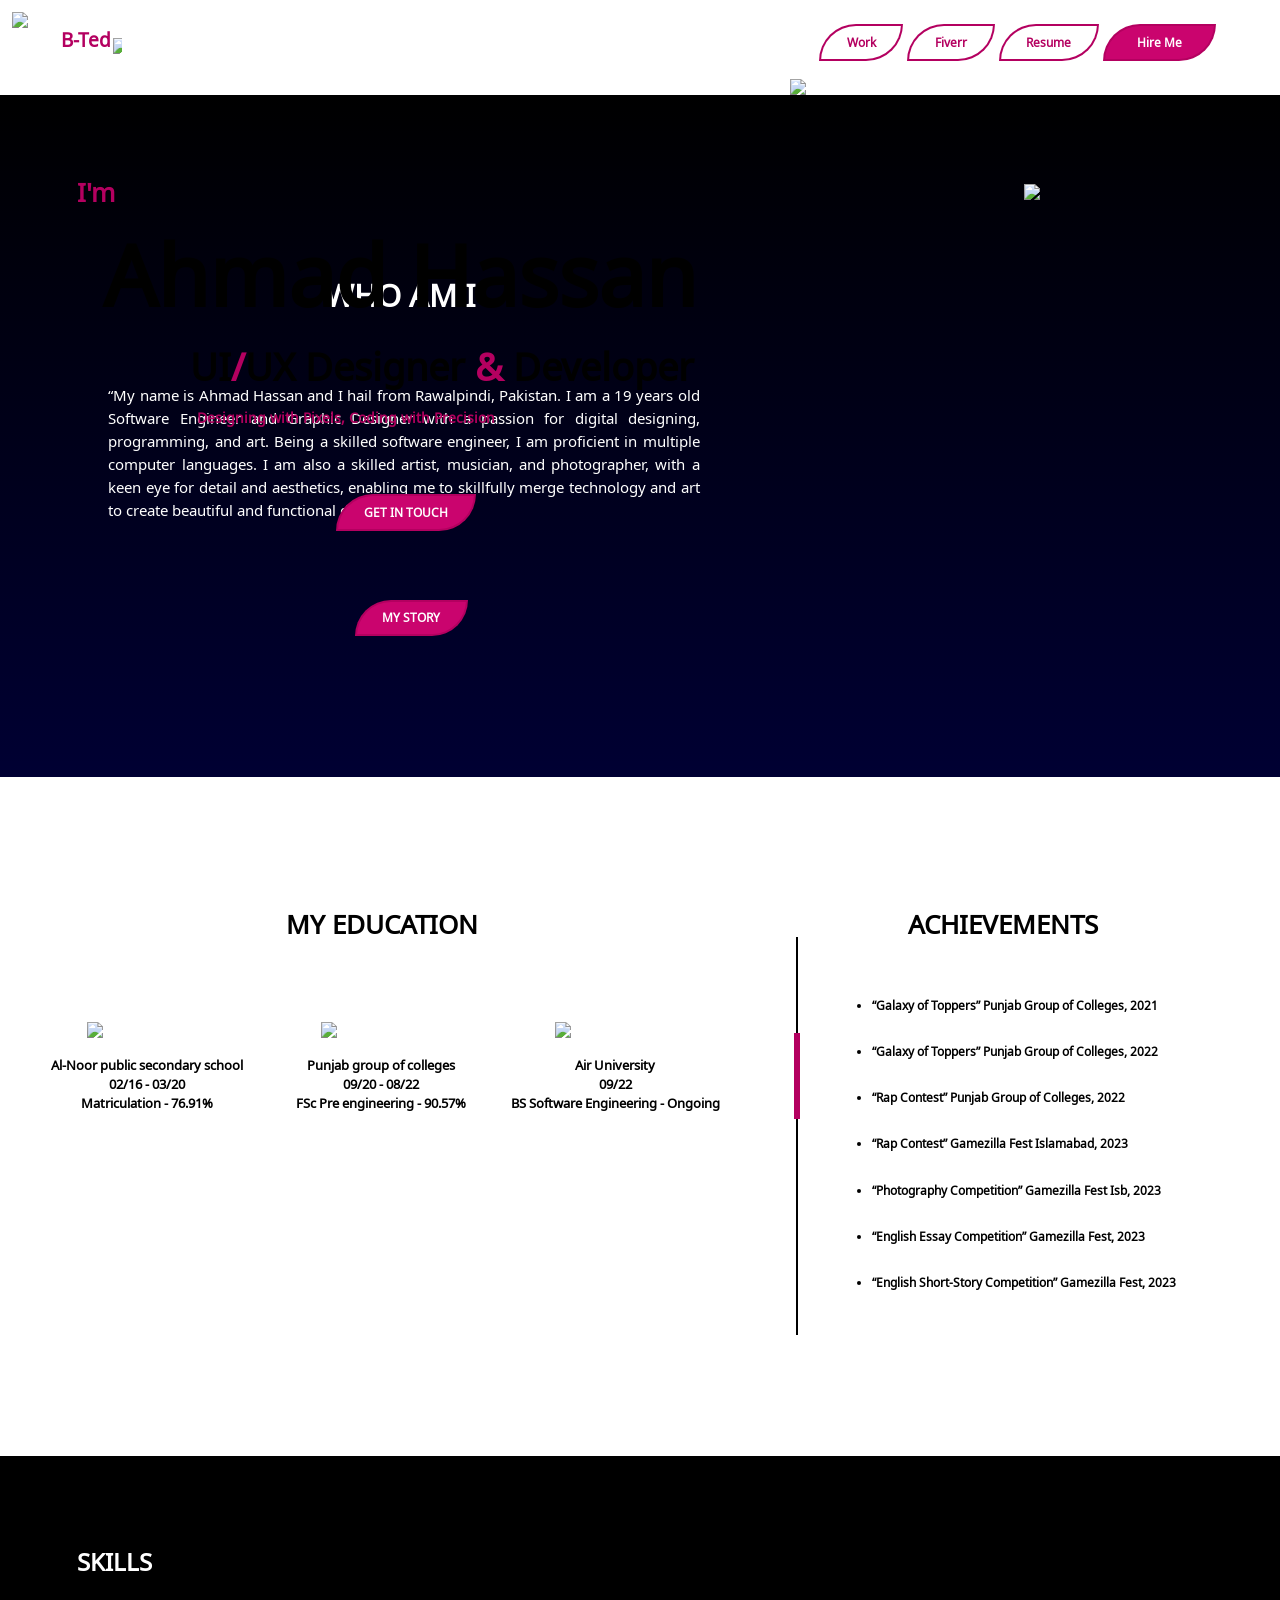
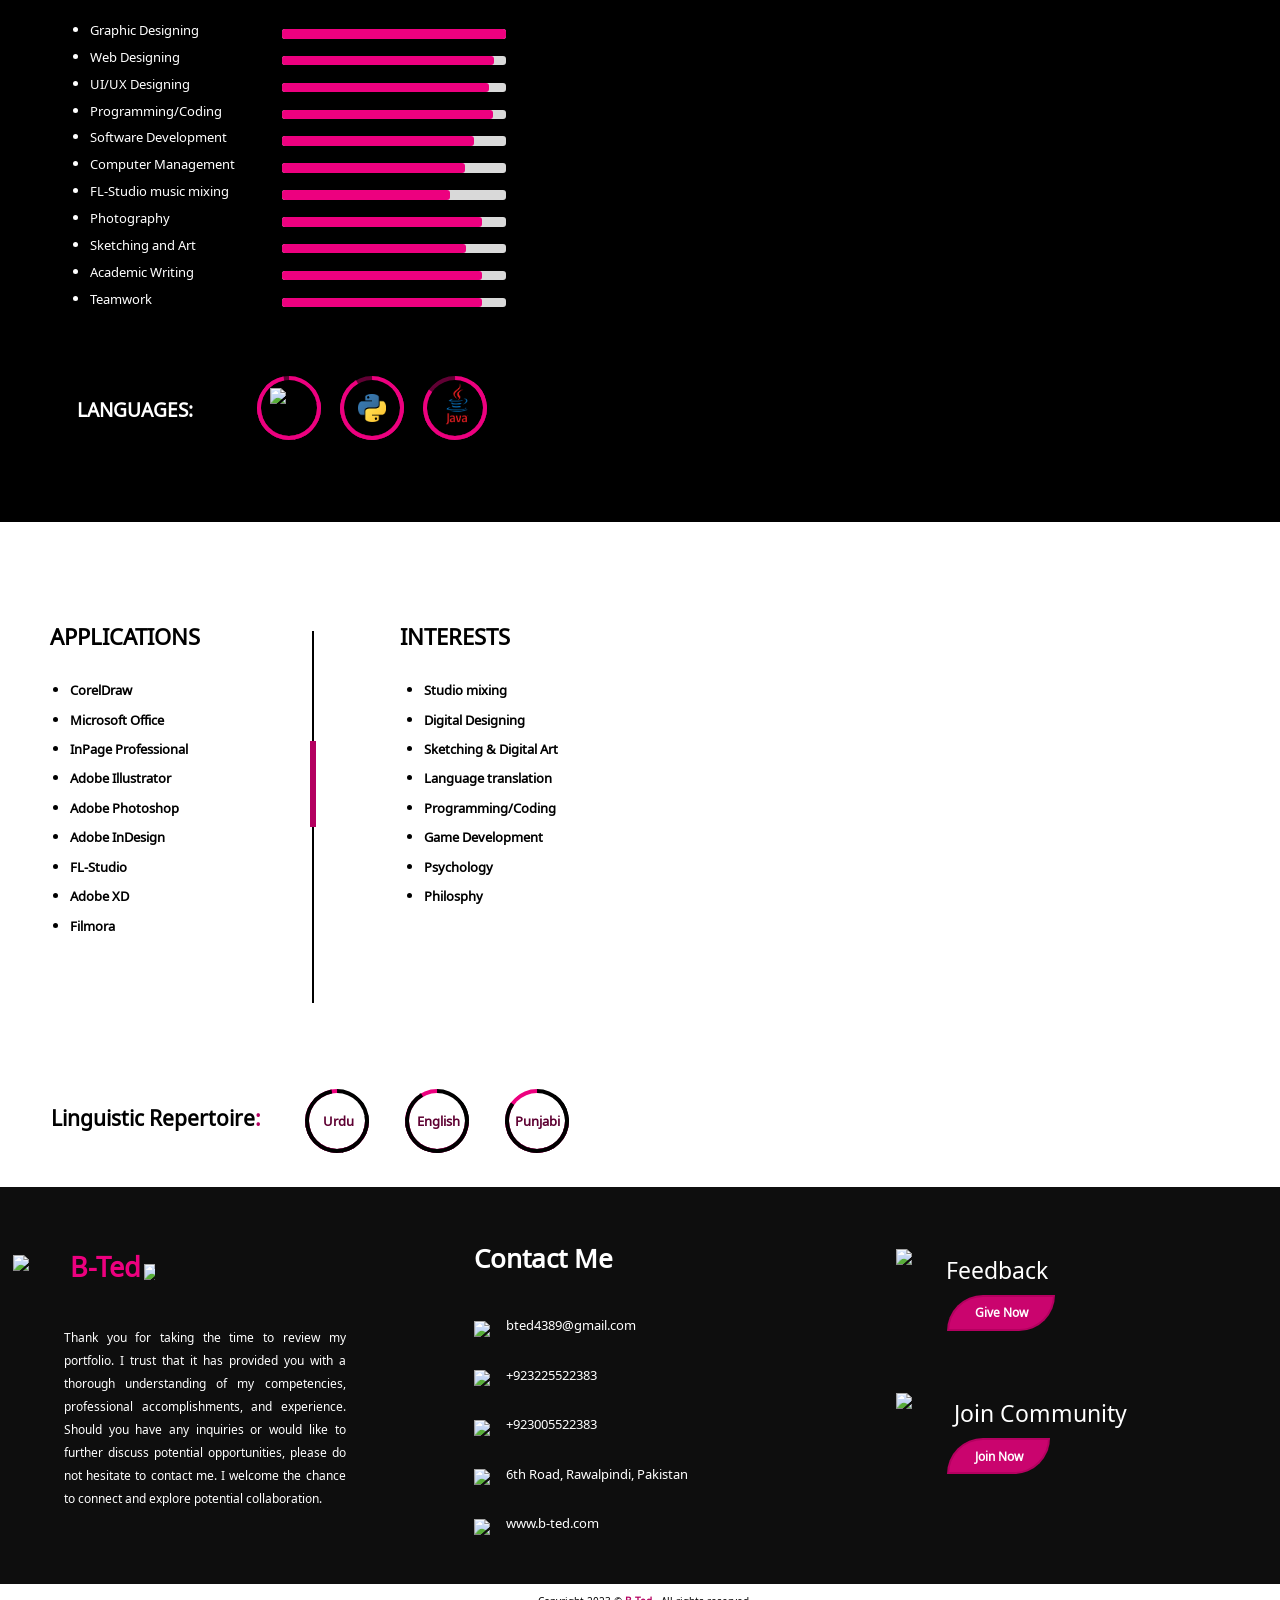
==== commit eaf81338: "init" ====
--- a/index.html
+++ b/index.html
@@ -4,8 +4,8 @@
 <head>
     
 <meta name="viewport" content="width=device-width, initial-scale=1.0">
-<title>B-Ted.com</title>
-<link rel="icon" href="Whitelogo.png" type="image/icon type">
+<title>B-Ted</title>
+<link rel="icon" href="whitelogo.png" type="image/icon type">
 <link rel="preconnect" href="https://fonts.googleapis.com">
 <link rel="preconnect" href="https://fonts.gstatic.com" crossorigin>
 <link href="https://fonts.googleapis.com/css2?family=Sevillana&family=Yanone+Kaffeesatz:wght@200&display=swap" rel="stylesheet">
@@ -19,24 +19,27 @@
 <link href="https://fonts.googleapis.com/css2?family=Noto+Sans+Miao&family=Noto+Serif&family=Sevillana&family=Yanone+Kaffeesatz:wght@200&display=swap" rel="stylesheet">
 <link rel="stylesheet" type="text/css" href="indexCss.css">
 
+
+
 </head>
 
 <body>
 
 <div class = "Page1">
     <div class= "logoBlack">
-        <img class = "blackLogo1" src="BlackLogo.png">
+        <img class = "blackLogo1" src="blackLogo.png">
         <h1 class = "BTed1"> B-Ted </h1>
-        <img class = "R1" src = "R.png">
-    </div>
-
-
-<div class = "buttons1">
-    <a href="work.html"><button class = "whiteButton1.2"> Work </button></a>
-    <a href="https://www.fiverr.com/ahmadhassan458"><button class = "whiteButton1.3"> Fiverr </button></a>
-    <a href="Ahmad Hassan's Job Resume.png" download="Ahmad Hassan's Job Resume.png" > <button class = "whiteButton1.1"> Resume </button></a>
-    <a href="HireMe.html"><button class = "pinkButton1"> Hire Me </button></a>
-</div>
+        <img class = "R1" src = "r.png">
+    </div>
+
+
+<div class="buttons1">
+    <button class="whiteButton1.2" onclick="location.href='work.html'">Work</button>
+    <button class="whiteButton1.3" onclick="location.href='https://www.fiverr.com/ahmadhassan458'">Fiverr</button>
+    <button class="whiteButton1.1" onclick="downloadResume()">Resume</button>
+    <button class="pinkButton1" onclick="location.href='HireMe.html'">Hire Me</button>
+</div>
+
 
 <br>
 <div class = "midText1"> 
@@ -45,11 +48,13 @@
     <h1 class = "uI1"> UI<font color="#b40060">/</font>UX Designer <font color="#b40060">&</font> Developer</h1>
     <h1 class = "slogen1"> Designing with Pixels, Coding with Precision</h1>
 
-  <a href="contactMe.html"> <button class = "pinkButton12"> GET IN TOUCH </button> </a>
-</div>
-
-
-<img class = "ID1" src = "ID.png">
+  <button class="pinkButton12" onclick="location.href='contactMe.html'">GET IN TOUCH</button>
+
+  
+</div>
+
+
+<img class = "ID1" src = "iD.png">
 
 </div>
 
@@ -59,9 +64,10 @@
   <br>
     <p class = "description2"> “My name is Ahmad Hassan and I hail from Rawalpindi, Pakistan. I am a 19 years old Software Engineer and Graphic Designer with a passion for digital designing, programming, and art. Being a skilled software engineer, I am proficient in multiple computer languages. I am also a skilled artist, musician, and photographer, with a keen eye for detail and aesthetics, enabling me to skillfully merge technology and art to create beautiful and functional designs.” </p>
     <br>
-    <a href="myStory.html"><button class = "pinkButton23"> MY STORY </button> </a>
-</div>
-<img class = "halfLogo2" src = "WhiteLogoHalf.png">
+   <button class="pinkButton23" onclick="location.href='myStory.html'">MY STORY</button>
+
+</div>
+<img class = "halfLogo2" src = "whiteLogoHalf.png">
 </div>
 <div class = "Page3">
 
@@ -71,17 +77,17 @@
     <br>
     <div class = "logos3">
     <div class = "alnoor3">
-        <img class = "alnoorLogo3" src = "AlnoorLogo.png">
+        <img class = "alnoorLogo3" src = "alnoorLogo.png">
         <p class = "alnoorText3"> Al-Noor public secondary school <br> 02/16 - 03/20 <br> Matriculation - 76.91%</p>
     </div>
 
     <div class = "PGC3"> 
-        <img class = "PGCLogo3" src = "PGCLogo.png">
+        <img class = "PGCLogo3" src = "pGCLogo.png">
         <p class = "PGCText3">Punjab group of colleges <br> 09/20 - 08/22 <br>FSc Pre engineering - 90.57%</p>
     </div>
 
     <div class = "air3"> 
-        <img class = "airLogo3" src = "AirUniLogo.jpg"> 
+        <img class = "airLogo3" src = "airUniLogo.jpg"> 
         <p class = "airText3">Air University<br>09/22<br>BS Software Engineering - Ongoing</p>
     </div>
     </div>
@@ -197,21 +203,21 @@
     <div class = "circleCpp">  </div>
     <div class = "circleMid">  </div>
     <div class = "circleCppOver">  </div>
-    <img  class = "cppLogo" src = "C++.png">
+    <img  class = "cppLogo" src = "c++.png">
 </div>
 
 <div class = "python">
     <div class = "circlePython">  </div>
     <div class = "circleMid">  </div>
     <div class = "circlePythonOver">  </div>
-    <img  class = "pythonLogo" src = "python.png">
+    <img  class = "pythonLogo" src = "Python.png">
 </div>
 
 <div class = "java">
     <div class = "circleJava">  </div>
     <div class = "circleMid">  </div>
     <div class = "circleJavaOver">  </div>
-    <img  class = "javaLogo" src = "java.png"> </div>
+    <img  class = "javaLogo" src = "Java.png"> </div>
 </div>
 </div>
 
@@ -287,9 +293,9 @@
 
         <div class = "leftBox6">
                 <div class = "logoPart6">
-                    <img class = "whiteLogo6" src = "Whitelogo.png">
+                    <img class = "whiteLogo6" src = "whitelogo.png">
                     <p class = "BTed6"> B-Ted </p>
-                    <img class = "whiteR6" src = "WhiteR.png">
+                    <img class = "whiteR6" src = "whiteR.png">
                 </div>
             <p class = "text6">Thank you for taking the time to review my portfolio. I trust that it has provided you with a thorough understanding of my competencies, professional accomplishments, and experience. Should you have any inquiries or would like to further discuss potential opportunities, please do not hesitate to contact me. I welcome the chance to connect and explore potential collaboration.</p>
         </div>
@@ -297,27 +303,27 @@
         <div class = "middleBox6">
         <p class = "contactMe6"> Contact Me</p>
             <div class = "Mail">
-                <img class = "MailLogo" src = "mail.png">
+                <img class = "MailLogo" src = "Mail.png">
                 <p class = "email6">bted4389@gmail.com</p>
             </div>
             <br>
             <div class = "phone1">
-                <img class = "phone1Logo" src = "phone.png">
+                <img class = "phone1Logo" src = "Phone.png">
                 <p class = "no6">+923225522383</p>
             </div>
             <br>
             <div class = "phone2">
-                <img class = "phone2Logo" src = "phone.png">
+                <img class = "phone2Logo" src = "Phone.png">
                 <p class = "no62">+923005522383</p>
             </div>
             <br>
             <div class = "location">
-                <img class = "locationLogo" src = "location.png">
+                <img class = "locationLogo" src = "Location.png">
                 <p class = "loc6">6th Road, Rawalpindi, Pakistan</p>
             </div>
             <br>
             <div class = "earth">
-                <img class = "earthLogo" src = "earth.png">
+                <img class = "earthLogo" src = "Earth.png">
                 <p class = "site6"> www.b-ted.com </p>
             </div>
 
@@ -327,18 +333,20 @@
 
             <div class = "feedbackBox6">
                     <div class = "feedbackSection6">
-                        <img class = "sendLogo6" src = "sends.png"> 
+                        <img class = "sendLogo6" src = "Sends.png"> 
                         <p class = "feedbackText6">Feedback</p>
                     </div>
-        <a href="contactMe.html"><button class = "pinkButton6">Give Now</button></a>
+       <button class="pinkButton6" onclick="window.location.href='contactMe.html'">Give Now</button>
+
             </div>
 
             <div class = "joinCommunitykBox6">
                     <div class = "communitySection6">
-                        <img class = "globeLogo6" src = "globe.png"> 
+                        <img class = "globeLogo6" src = "Globe.png"> 
                         <p class = "globeText6">Join Community</p>
                     </div>
-        <a href="https://github.com/byted-technologies"><button class = "pinkButton62">Join Now</button></a>
+       <button class="pinkButton62" onclick="window.open('https://github.com/byted-technologies')">Join Now</button>
+
                 
             </div>
         </div>
@@ -347,6 +355,15 @@
 
     <p class = "rights6"> Copyright 2023 © <font color="#b40060"><strong>B-Ted </strong></font> . All rights reserved.</p>
 
+<script>
+    function downloadResume() {
+    var link = document.createElement('a');
+    link.href = 'Ahmad Hassan\'s Job Resume.png';
+    link.download = 'Ahmad Hassan\'s Job Resume.png';
+    link.click();
+}
+</script>
+
 </body>
 
 </html>
--- a/indexCss.css
+++ b/indexCss.css
@@ -7,14 +7,15 @@
     font-family: 'Noto Sans Miao';
 }
 img{
-    width:80px;
+    width:0px;
 }
 .logoBlack{
     padding-top: 0%;
     display: block;
     margin-right: 10vw;
     border-right: 10vw;
-    margin-top: 2%;
+    margin-top: 1%;
+    margin-bottom: 2%;
     margin-left: 1%;
 }
 .blackLogo1{
@@ -298,7 +299,7 @@
 .Page4{
     border-color: black;
     background-color: black;
-    background-image: url("PinkWallpaper.png");
+    background-image: url("pinkWallpaper.png");
     background-position: 0%;
     background-origin:border-box ;
     background-position-x: center ;
@@ -534,7 +535,7 @@
 
 .verticleLinePink5{
 
-        margin-left:4.8125vw;
+        margin-left:4.85vw;
         padding-top: 3.125vw;
         margin-top: 11.12vw;
         border-width: 3px;
@@ -646,7 +647,7 @@
     border-color: rgb(255, 255, 255);
     background-color: white;
     height: 52vw;
-    background-image: url("WhiteArt1.png");
+    background-image: url("whiteArt1.png");
     background-position: 0%;
     background-origin:border-box ;
     background-position-x: center ;
@@ -784,10 +785,10 @@
 
 
 .rights6{
-    font-size: 0.7vw;
-    margin-top: 1vw;
-    margin-bottom: 1vw;
-    margin-left: 43.5%;
+    font-size: 0.8vw;
+    margin-top: 0.7vw;
+    margin-bottom: 0.7vw;
+    margin-left: 42%;
     font-weight: 500;
 }
 
@@ -800,6 +801,10 @@
     
     h1,p,button,li,h3{
         font-family: 'Noto Sans Miao', sans-serif;
+    }
+    
+    img{
+        width:0px;
     }
   
     .logoBlack{
@@ -847,6 +852,7 @@
         color: #ffffff;
     }
     
+
 
     .R1{
         padding-top:5vw;
@@ -874,6 +880,15 @@
         overflow: hidden;
         z-index: 1;
         transition: transform 0.3s ease-in-out;
+        
+           -webkit-tap-highlight-color: rgba(0, 0, 0, 0);
+     -webkit-tap-highlight-color: transparent;
+     -webkit-user-select: none;
+     -khtml-user-select: none;
+     -moz-user-select: none;
+     -ms-user-select: none;
+      user-select: none;
+    
     }
 
     
@@ -940,6 +955,15 @@
     .pinkButton12{
         margin-top: 5%;
         margin-left: 30vw;
+       -webkit-tap-highlight-color: rgba(0,0,0,0);
+        -webkit-tap-highlight-color: transparent;
+         -webkit-tap-highlight-color: transparent;
+      -webkit-touch-callout: none;
+      -webkit-user-select: none;
+      -khtml-user-select: none;
+      -moz-user-select: none;
+      -ms-user-select: none;
+      user-select: none;
     }
 
     .top1{
@@ -949,7 +973,7 @@
 
     .midText1{
         position:absolute;
-        padding-top: 91%;
+        top: 91vw;
         padding-left: 8.8vw;
         display: inline;
         width: 75%;
@@ -1125,7 +1149,7 @@
 
     .verticleLinePink3{
     
-            margin-left: 0.25vw;
+            margin-left: 0.2vw;
             padding-top: 50px;
             margin-top: 60vw;
             border-width: 2px;
@@ -1417,10 +1441,10 @@
     }
 
     .verticleLinePink5 {
-        margin-left: 5.7vw; 
+        margin-left: 5.95vw; 
         padding-top: 10.87vw;
         margin-top: 39.13vw; 
-        border-width: 2; 
+        border-width: 2px; 
         height: 4.348vw; 
         width: 0;
         color: #b40060;
@@ -1581,15 +1605,22 @@
     
     .email6,.no6,.no62,.loc6,.site6{
         color:white;
-        height: 0.25vw;
+        height: 3vw;
         font-size: 2vw;
     }
+    
+    
     
     .Mail,.phone1,.phone2,.location,.earth{
         display: flex;
         align-items: center;
         justify-content:flex-start;
+        margin-top: 3vw;
         gap: 17px;
+    }
+    
+     .Mail{
+        margin-top: 8vw;
     }
     
     .contactMe6{
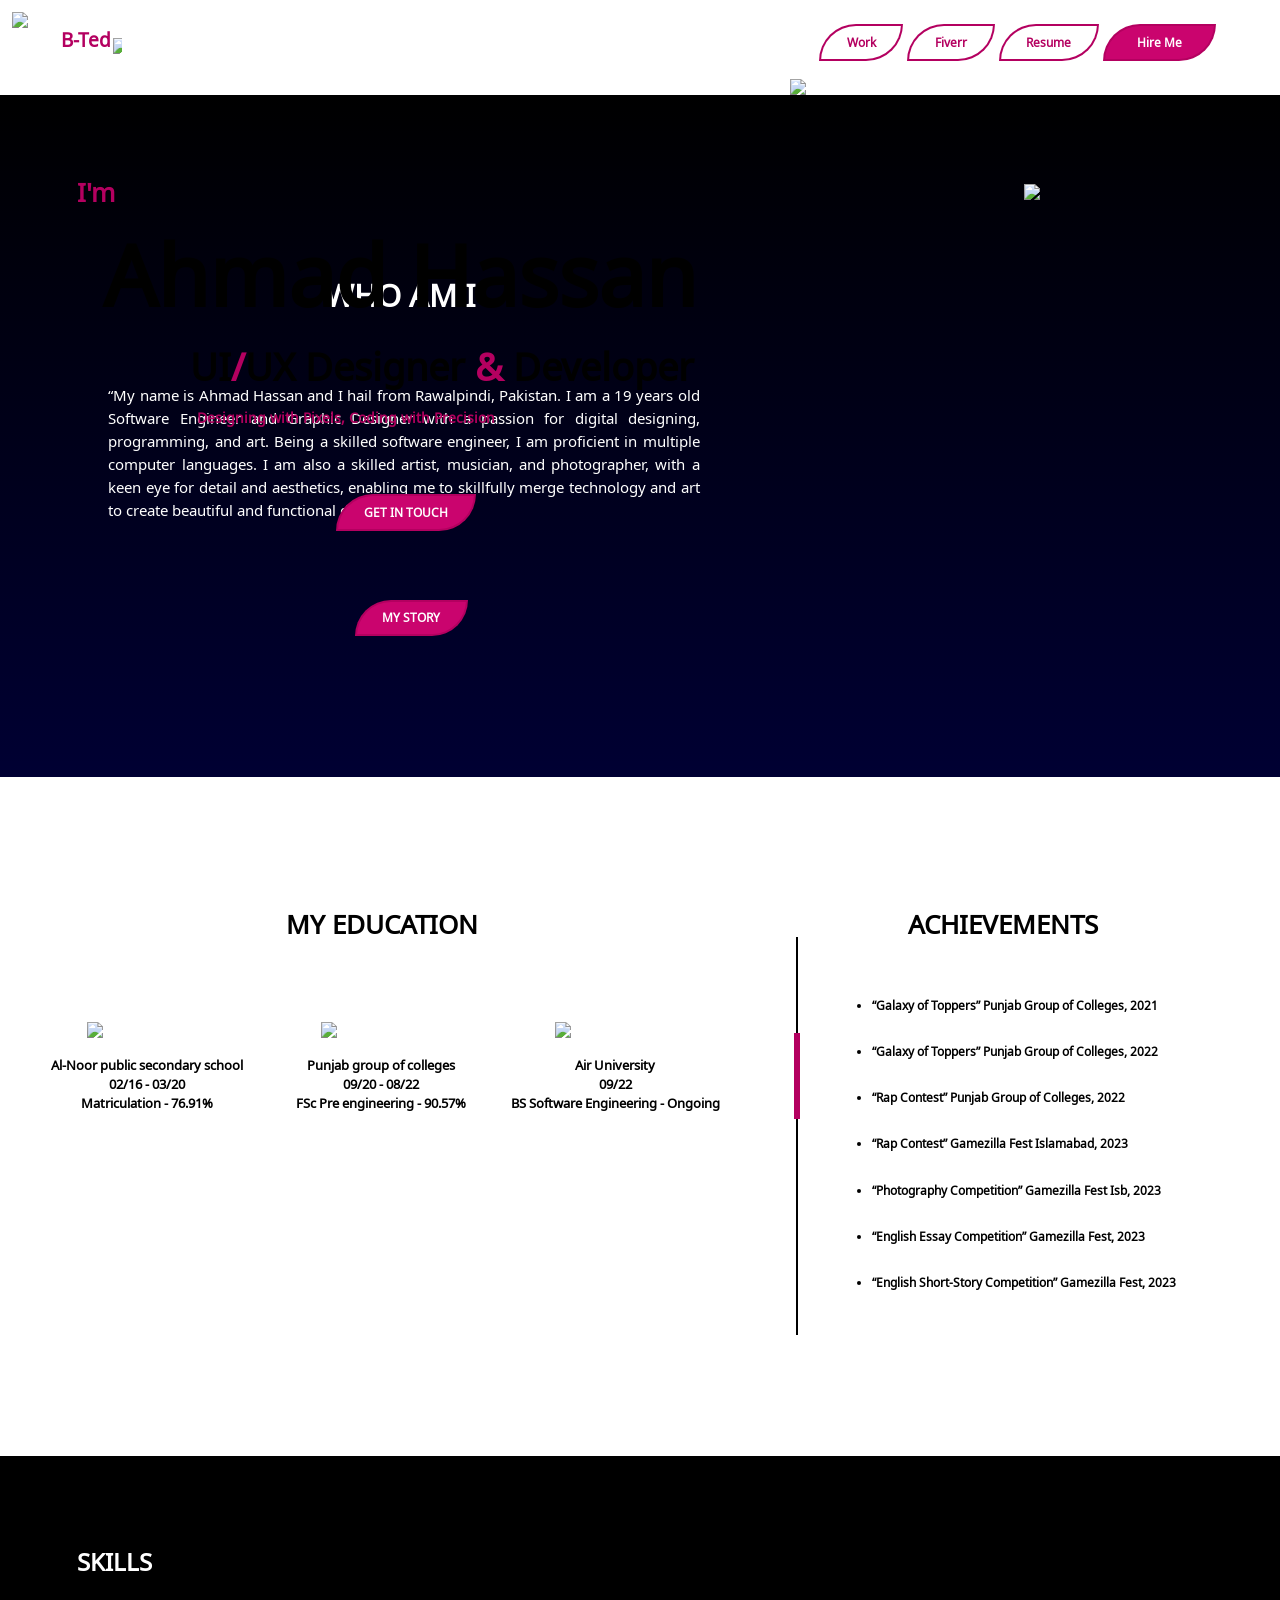
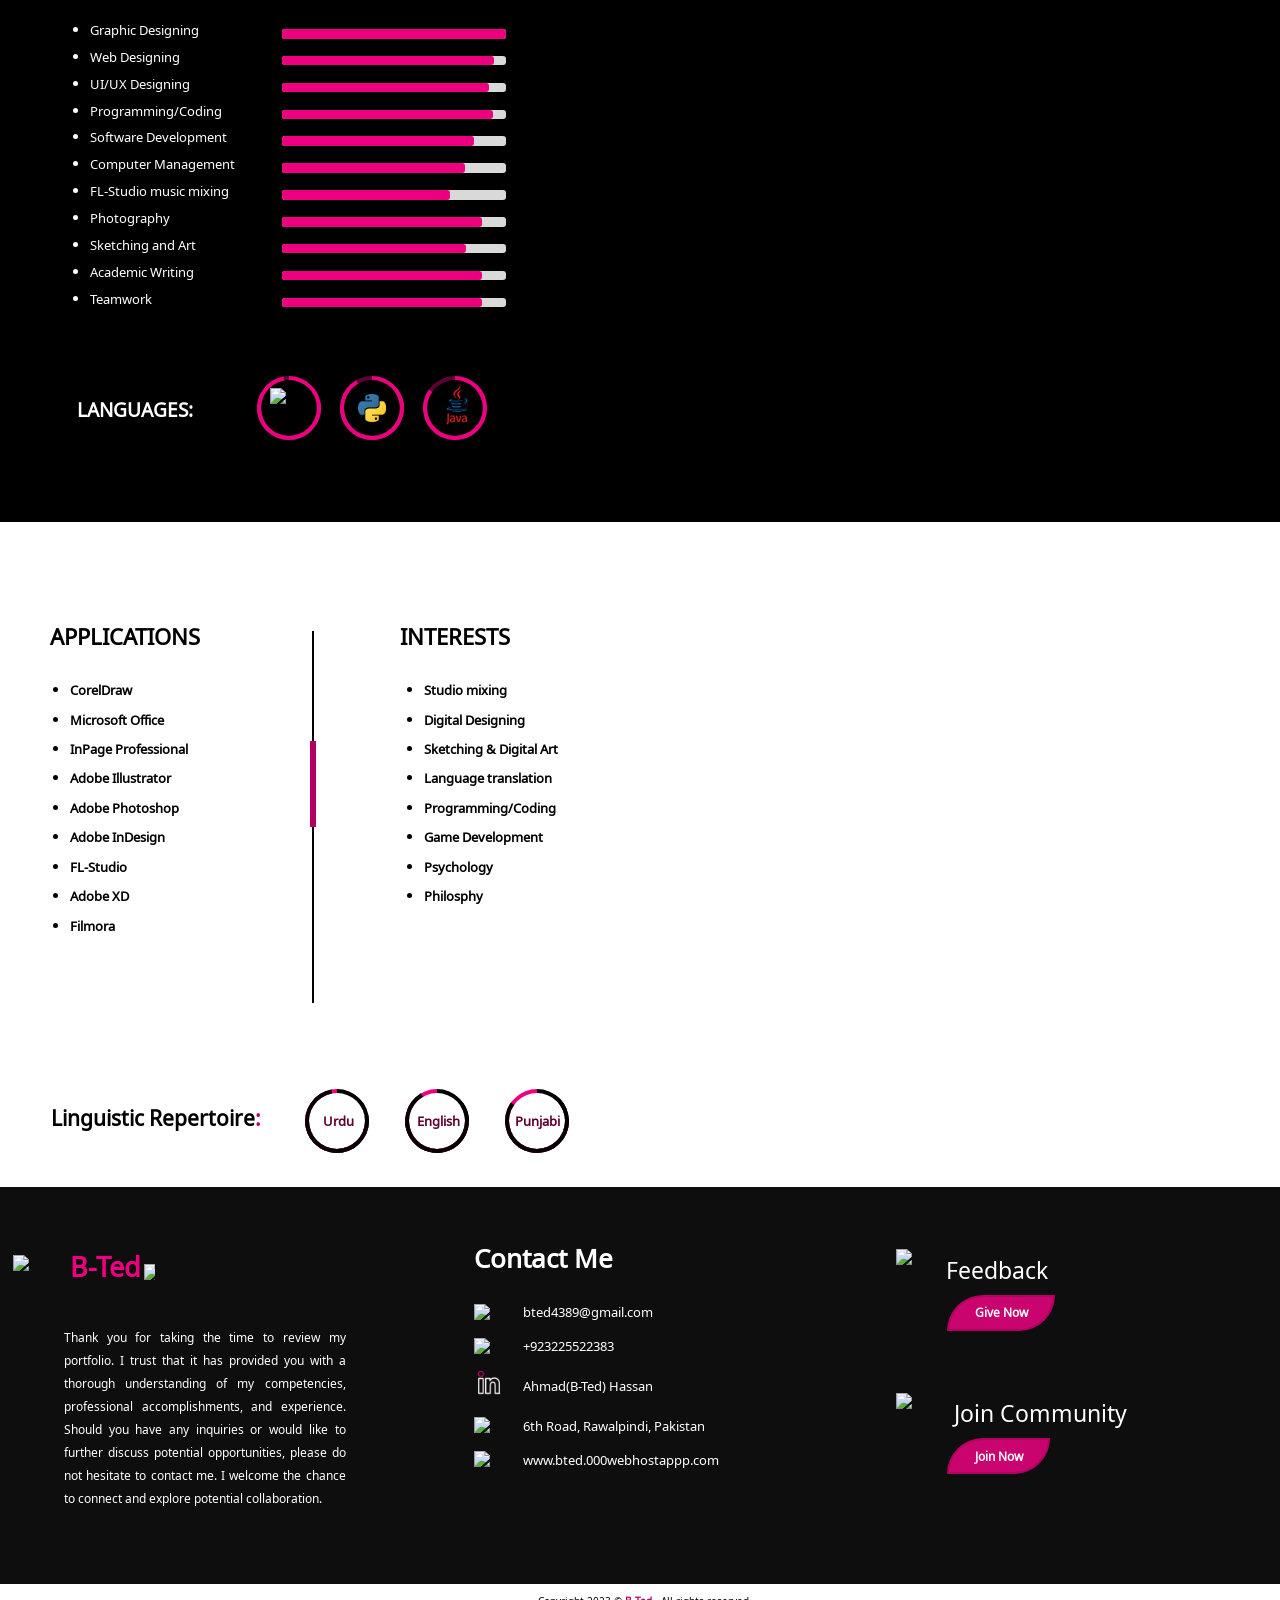
==== commit c17336bd: "init" ====
--- a/index.html
+++ b/index.html
@@ -19,8 +19,6 @@
 <link href="https://fonts.googleapis.com/css2?family=Noto+Sans+Miao&family=Noto+Serif&family=Sevillana&family=Yanone+Kaffeesatz:wght@200&display=swap" rel="stylesheet">
 <link rel="stylesheet" type="text/css" href="indexCss.css">
 
-
-
 </head>
 
 <body>
@@ -313,8 +311,9 @@
             </div>
             <br>
             <div class = "phone2">
-                <img class = "phone2Logo" src = "Phone.png">
-                <p class = "no62">+923005522383</p>
+                <!-- <img class = "phone2Logo" src = "Phone.png"> -->
+                <img class = "phone2Logo" src = "LinkedinOut.png">
+                <a class = "no62" onclick="window.open('https://www.linkedin.com/in/ahmad-hassan-52ab4225b/')">Ahmad(B-Ted) Hassan</a>
             </div>
             <br>
             <div class = "location">
@@ -324,7 +323,7 @@
             <br>
             <div class = "earth">
                 <img class = "earthLogo" src = "Earth.png">
-                <p class = "site6"> www.b-ted.com </p>
+                <p class = "site6"> www.bted.000webhostappp.com </p>
             </div>
 
         </div>
--- a/indexCss.css
+++ b/indexCss.css
@@ -3,7 +3,7 @@
     margin: 0px;
     width: 100%;
 }
-h1,p,button,li,h3{
+h1,p,button,li,h3,a{
     font-family: 'Noto Sans Miao';
 }
 img{
@@ -712,15 +712,18 @@
 
 .email6,.no6,.no62,.loc6,.site6{
     color:white;
-    height: 0.7vw;
+    margin-top: 0;
+    margin-bottom: 0;
     font-size:1vw;
+    height: 100%;
+    /*margin-left:1vw;*/
 }
 
 .Mail,.phone1,.phone2,.location,.earth{
     display: flex;
-    align-items: flex-end;
+    align-items: center;
     justify-content:flex-start;
-    gap:2px;
+    gap:1.5vw;
 }
 
 .contactMe6{
@@ -1607,6 +1610,7 @@
         color:white;
         height: 3vw;
         font-size: 2vw;
+        margin-left:0vw;
     }
     
     
@@ -1616,7 +1620,7 @@
         align-items: center;
         justify-content:flex-start;
         margin-top: 3vw;
-        gap: 17px;
+        gap: 4vw;
     }
     
      .Mail{
